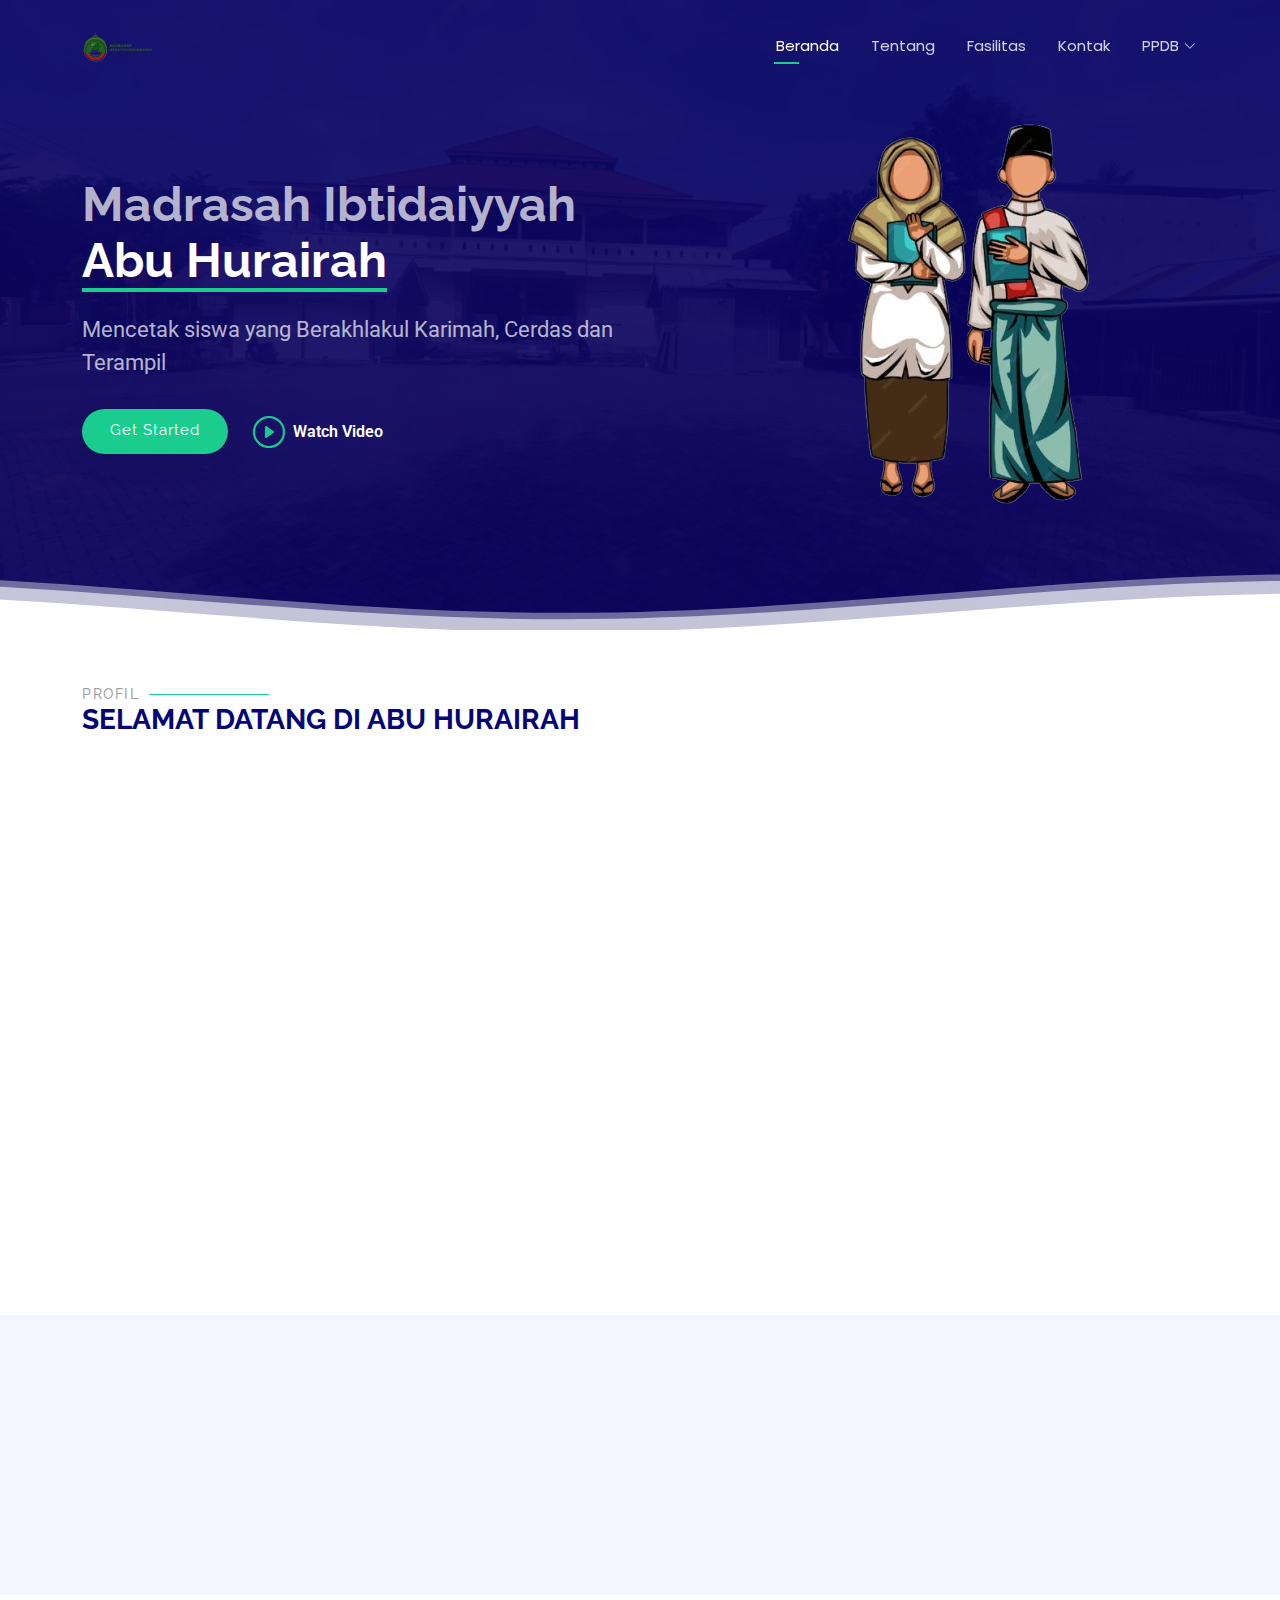
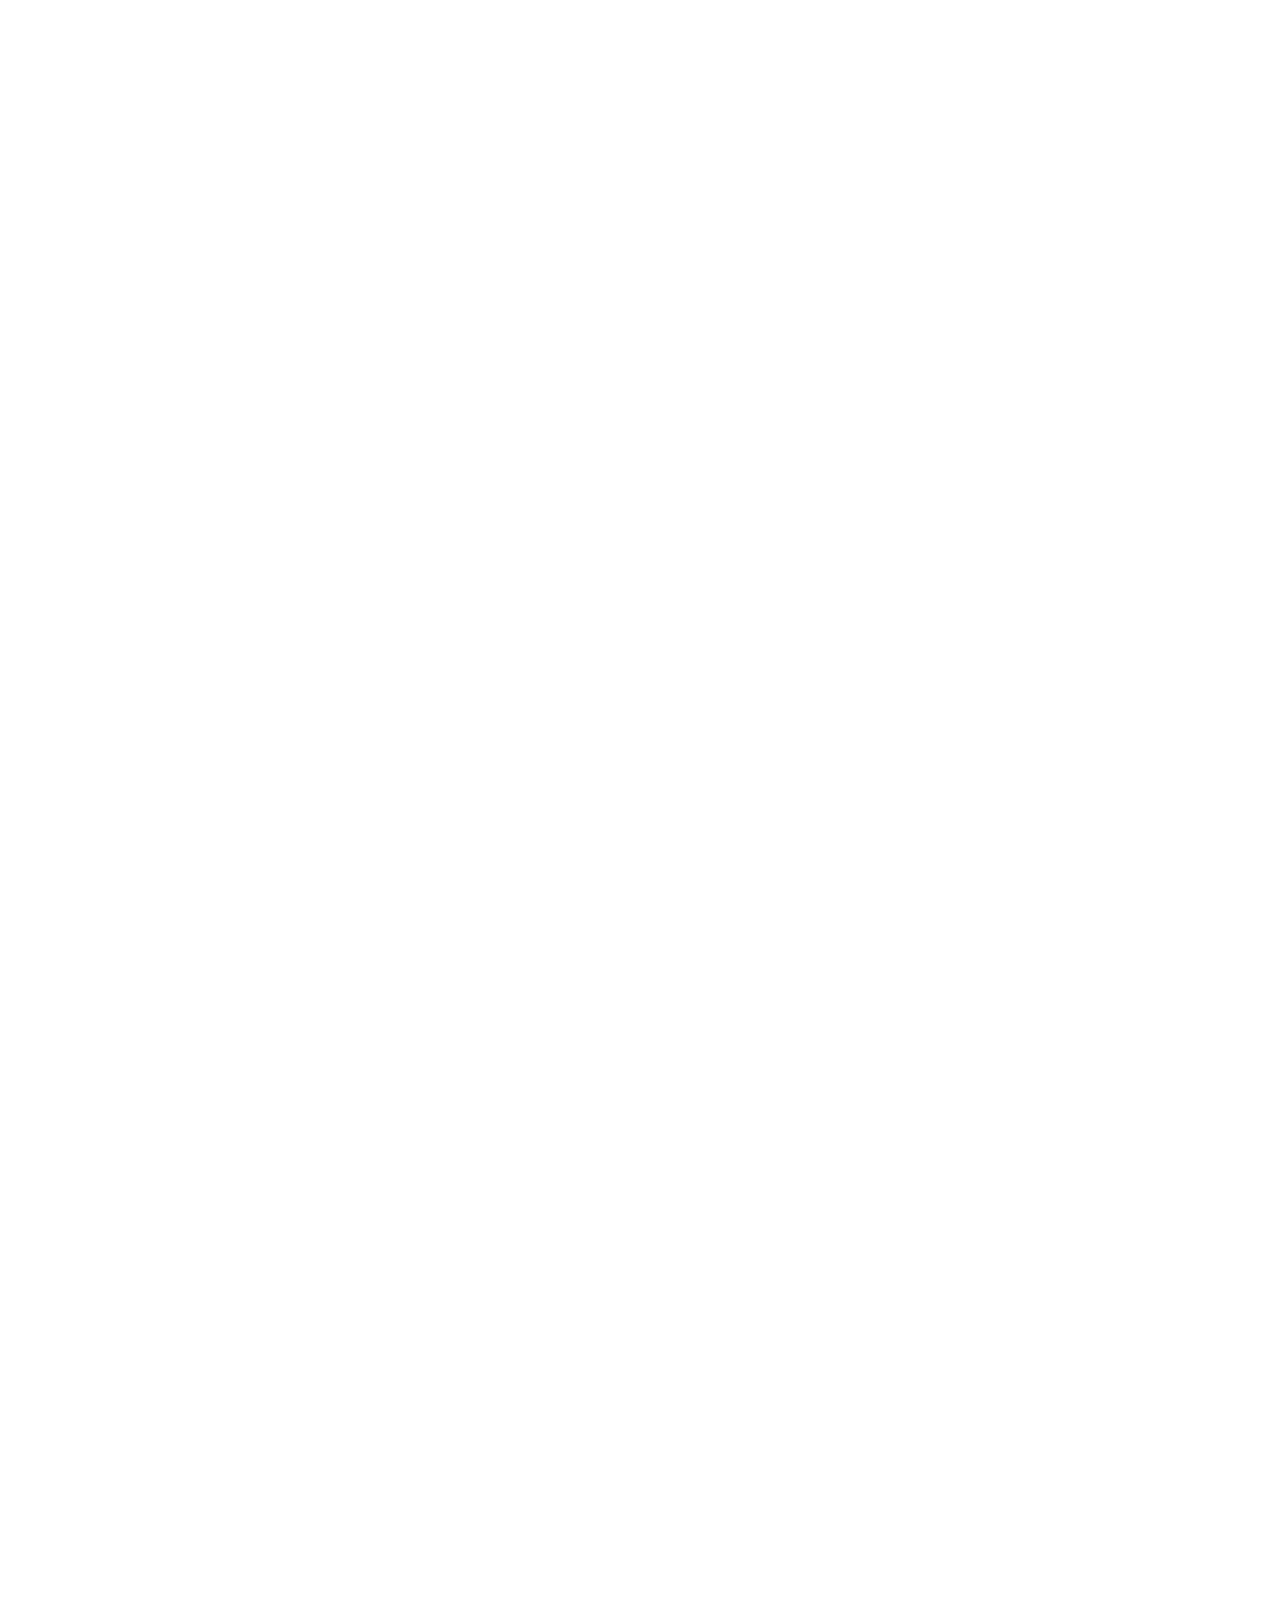
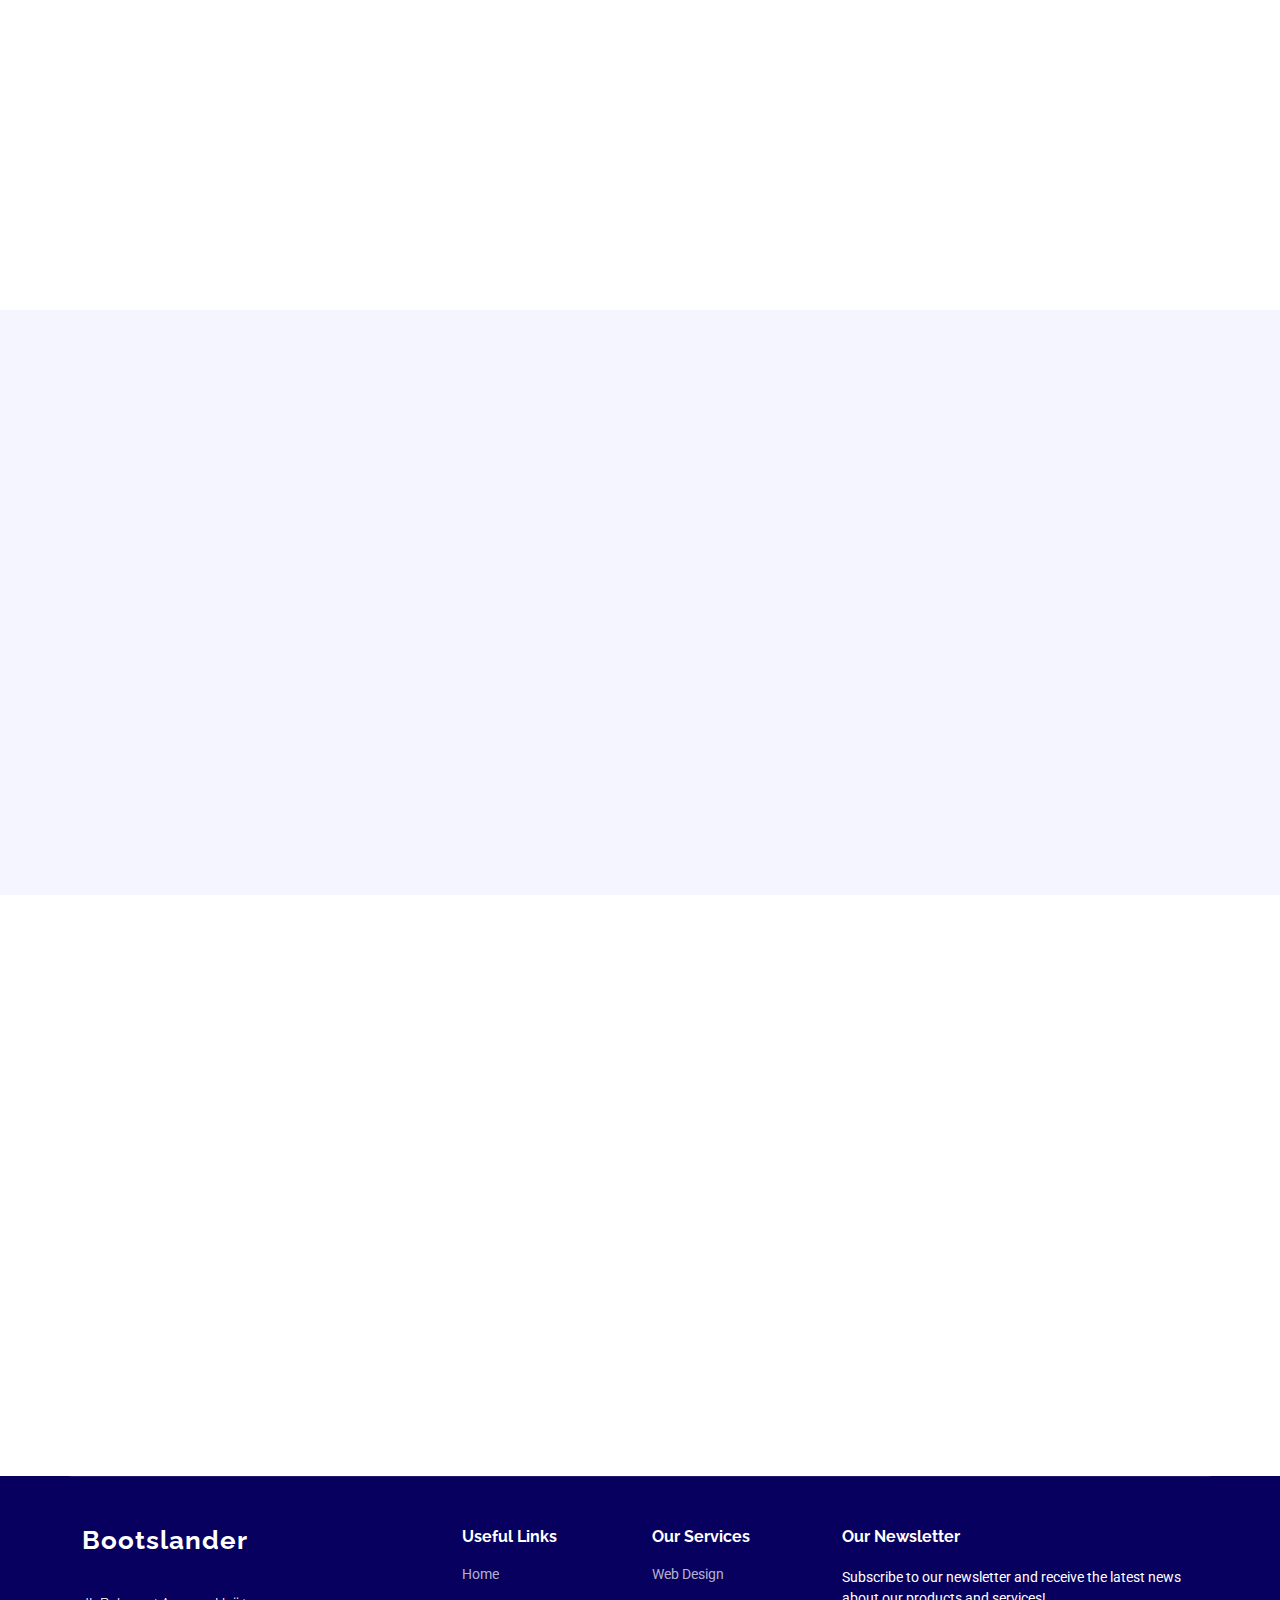
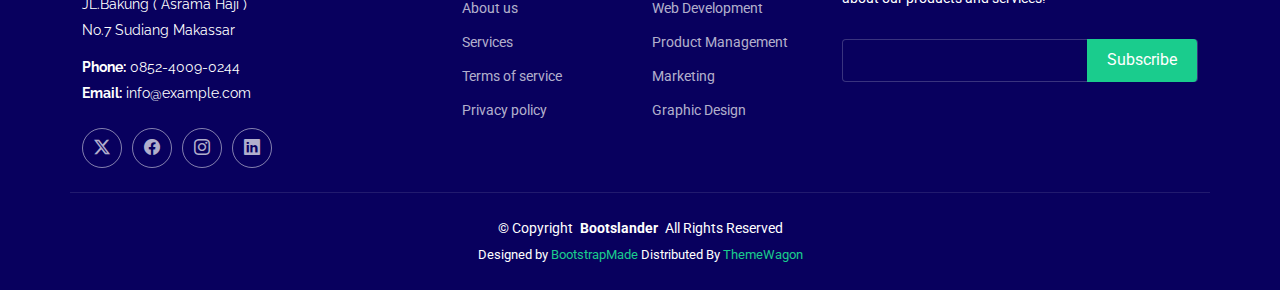
==== index.html @ a2d087e7 "push" ====
<!DOCTYPE html>
<html lang="en">

<head>
  <meta charset="utf-8">
  <meta content="width=device-width, initial-scale=1.0" name="viewport">
  <title>MIAH</title>
  <meta name="description" content="">
  <meta name="keywords" content="">

  <!-- Favicons -->
  <link href="assets/img/logo bulat1.png" rel="icon">
  <link href="assets/img/logo bulat1.png" rel="apple-touch-icon">

  <!-- Fonts -->
  <link href="https://fonts.googleapis.com" rel="preconnect">
  <link href="https://fonts.gstatic.com" rel="preconnect" crossorigin>
  <link
    href="https://fonts.googleapis.com/css2?family=Roboto:ital,wght@0,100;0,300;0,400;0,500;0,700;0,900;1,100;1,300;1,400;1,500;1,700;1,900&family=Poppins:ital,wght@0,100;0,200;0,300;0,400;0,500;0,600;0,700;0,800;0,900;1,100;1,200;1,300;1,400;1,500;1,600;1,700;1,800;1,900&family=Raleway:ital,wght@0,100;0,200;0,300;0,400;0,500;0,600;0,700;0,800;0,900;1,100;1,200;1,300;1,400;1,500;1,600;1,700;1,800;1,900&display=swap"
    rel="stylesheet">

  <!-- Vendor CSS Files -->
  <link href="assets/vendor/bootstrap/css/bootstrap.min.css" rel="stylesheet">
  <link href="assets/vendor/bootstrap-icons/bootstrap-icons.css" rel="stylesheet">
  <link href="assets/vendor/aos/aos.css" rel="stylesheet">
  <link href="assets/vendor/glightbox/css/glightbox.min.css" rel="stylesheet">
  <link href="assets/vendor/swiper/swiper-bundle.min.css" rel="stylesheet">

  <!-- Main CSS File -->
  <link href="assets/css/main.css" rel="stylesheet">

</head>

<body class="index-page">

  <header id="header" class="header d-flex align-items-center fixed-top">
    <div class="container-fluid container-xl position-relative d-flex align-items-center justify-content-between">

      <a href="index.html" class="logo d-flex align-items-center">
        <img src="assets/img/logo panjang1.png" alt="">
      </a>

      <nav id="navmenu" class="navmenu">
        <ul>
          <li><a href="#hero">Beranda</a></li>
          <li><a href="#tentang">Tentang</a></li>
          <li><a href="#fasilitas">Fasilitas</a></li>
          <li><a href="#kontak">Kontak</a></li>
          <li class="dropdown"><a href="#"><span>PPDB</span> <i class="bi bi-chevron-down toggle-dropdown"></i></a>
            <ul>
              <li><a href="ppdb-ra.html" target="_blank">PPDB
                  TK</a></li>
              <li><a href="https://sim.iqis.sch.id/sdit/ppdb" target="_blank">PPDB SD</a></li>
              <li><a href="https://sim.iqis.sch.id/smpit/ppdb" target="_blank">PPDB SMP</a></li>
              <li><a href="https://sim.iqis.sch.id/smkit/ppdb" target="_blank">PPDB SMK</a></li>
            </ul>
          </li>
        </ul>
        <i class="mobile-nav-toggle d-xl-none bi bi-list"></i>
      </nav>

    </div>
  </header>

  <main class="main">

    <!-- Hero Section -->
    <section id="hero" class="hero section dark-background">
      <img src="assets/img/bg.jpg" alt="" class="hero-bg">

      <div class="container">
        <div class="row gy-4 justify-content-between">
          <div class="col-lg-4 order-lg-last hero-img" data-aos="zoom-out" data-aos-delay="100">
            <img src="assets/img/hero.png" class="img-fluid animated" alt="">
          </div>

          <div class="col-lg-6  d-flex flex-column justify-content-center" data-aos="fade-in">
            <h1>Madrasah Ibtidaiyyah <span> <br>Abu Hurairah</span></h1>
            <p>Mencetak siswa yang Berakhlakul Karimah, Cerdas dan Terampil</p>
            <div class="d-flex">
              <a href="#about" class="btn-get-started">Get Started</a>
              <a href="https://www.youtube.com/watch?v=Y7f98aduVJ8"
                class="glightbox btn-watch-video d-flex align-items-center"><i class="bi bi-play-circle"></i><span>Watch
                  Video</span></a>
            </div>
          </div>

        </div>
      </div>

      <svg class="hero-waves" xmlns="http://www.w3.org/2000/svg" xmlns:xlink="http://www.w3.org/1999/xlink"
        viewBox="0 24 150 28 " preserveAspectRatio="none">
        <defs>
          <path id="wave-path" d="M-160 44c30 0 58-18 88-18s 58 18 88 18 58-18 88-18 58 18 88 18 v44h-352z"></path>
        </defs>
        <g class="wave1">
          <use xlink:href="#wave-path" x="50" y="3"></use>
        </g>
        <g class="wave2">
          <use xlink:href="#wave-path" x="50" y="0"></use>
        </g>
        <g class="wave3">
          <use xlink:href="#wave-path" x="50" y="9"></use>
        </g>
      </svg>

    </section><!-- /Hero Section -->



    <!-- tentang Section -->
    <section id="tentang" class="details section">

      <!-- Section Title -->
      <div class="container section-title" data-aos="fade-up">
        <h2>Profil</h2>
        <div><span>Selamat</span> <span class="description-title">Datang di Abu Hurairah</span></div>
      </div><!-- End Section Title -->

      <div class="container">
        <div class="row gy-4 align-items-center features-item">
          <div class="col-md-5 d-flex align-items-center" data-aos="zoom-out" data-aos-delay="100">
            <img src="assets/img/logo bulat2.jpg" class="img-fluid" alt="">
          </div>
          <div class="col-md-7" data-aos="fade-up" data-aos-delay="100">
            <h3>VISI DAN MISI LEMBAGA</h3>
            <p class="fst-italic">
              Terwujudnya pusat dakwah yang berkualitas global, kekuatan finansial yang mapan, dan unggul dalam
              pendidikan serta sosial keagamaan menuju masyarakat madani
              Misi
            </p>
            <ul>
              <li>1. Mewujudkan citra yayasan yang mencerdaskan kehidupan bangsa<i class="bi bi-check"></i>
              </li>
              <li>2. Menerapkan sistem manajemen berstandar nasional.<i class="bi bi-check"></i>
              </li>
              <li>3. Membangun sistem pendidikan dan pengajaran yang unggul,
                komprehensif, dan kompetitif.<i class="bi bi-check"></i></li>
              <li>4. Membumikan pusat dakwah dan pemberdayaan masyarakat yang
                berbasis masjid.<i class="bi bi-check"></i></li>
              <li>5. Menghimpun, mendistribusikan, dan mendayagunakan potensi ekonomi
                umat dalam mengatasi permasalahan sosial keumatan.<i class="bi bi-check"></i></li>
              </li>
            </ul>
          </div>
        </div><!-- Features Item -->
      </div>

    </section><!-- /tentang Section -->


    <!-- Stats Section -->
    <section id="stats" class="stats section light-background">

      <div class="container" data-aos="fade-up" data-aos-delay="100">

        <div class="row gy-4">

          <div class="col-lg-3 col-md-6 d-flex flex-column align-items-center">
            <i class="bi-people"></i>
            <div class="stats-item">
              <span data-purecounter-start="0" data-purecounter-end="29" data-purecounter-duration="1"
                class="purecounter"></span>
              <p>RA</p>
            </div>
          </div><!-- End Stats Item -->
          <div class="col-lg-3 col-md-6 d-flex flex-column align-items-center">
            <i class="bi bi-people"></i>
            <div class="stats-item">
              <span data-purecounter-start="0" data-purecounter-end="319" data-purecounter-duration="1"
                class="purecounter"></span>
              <p>MI</p>
            </div>
          </div><!-- End Stats Item -->
          <div class="col-lg-3 col-md-6 d-flex flex-column align-items-center">
            <i class="bi bi-people"></i>
            <div class="stats-item">
              <span data-purecounter-start="0" data-purecounter-end="83" data-purecounter-duration="1"
                class="purecounter"></span>
              <p>MTS</p>
            </div>
          </div><!-- End Stats Item -->
          <div class="col-lg-3 col-md-6 d-flex flex-column align-items-center">
            <i class="bi bi-people"></i>
            <div class="stats-item">
              <span data-purecounter-start="0" data-purecounter-end="15" data-purecounter-duration="1"
                class="purecounter"></span>
              <p>GURU</p>
            </div>
          </div><!-- End Stats Item -->

        </div>

      </div>

    </section><!-- /Stats Section -->

    <!-- About Section -->
    <section id="fasilitas" class="about section">

      <!-- Section Title -->
      <div class="container section-title" data-aos="fade-up">
        <h2>Fasilitas</h2>
        <div><span>Periksa</span> <span class="description-title">Fasilitas Kami</span></div>
      </div><!-- End Section Title -->


      <div class="container">
        <div class="row gy-4">


          <div class="col-lg-4 col-md-6" data-aos="fade-up" data-aos-delay="100">
            <div class="service-item  position-relative">
              <div class="icon-box">
                <i class="bi bi-buildings"></i>
                <h3>Gedung Belajar</h3>
                <p>Ruang edukasi untuk meningkatkan ilmu dan mencetak generasi hebat</p>
              </div>
            </div>
          </div> <!-- End Icon Box -->

          <div class="col-lg-4 col-md-6" data-aos="fade-up" data-aos-delay="100">
            <div class="service-item  position-relative">
              <div class="icon-box">
                <i class="bi bi-shop-window"></i>
                <h3>Kantin</h3>
                <p>Tempat makan nyaman untuk siswa dan guru dengan menu yang sehat</p>
              </div>
            </div>
          </div> <!-- End Icon Box -->

          <div class="col-lg-4 col-md-6" data-aos="fade-up" data-aos-delay="100">
            <div class="service-item  position-relative">
              <div class="icon-box">
                <i class="bi bi-building"></i>
                <h3>Perpustakaan dan UKS</h3>
                <p>Perpustakaan dan UKS kami siap mendukung kebutuhan siswa.</p>
              </div>
            </div>
          </div> <!-- End Icon Box -->

          <div class="col-lg-4 col-md-6" data-aos="fade-up" data-aos-delay="100">
            <div class="service-item  position-relative">
              <div class="icon-box">
                <i class="bi bi-thermometer-snow"></i>
                <h3>Laboratorium</h3>
                <p>Tempat eksperimen untuk pengembangan ilmu pengetahuan dan teknologi</p>
              </div>
            </div>
          </div> <!-- End Icon Box -->

          <div class="col-lg-4 col-md-6" data-aos="fade-up" data-aos-delay="100">
            <div class="service-item  position-relative">
              <div class="icon-box">
                <i class="bi bi-mortarboard-fill"></i>
                <h3>Kurikulum Lengkap Berbasis Agama</h3>
                <p>Menanamkan nilai agama yang kuat</p>

              </div>
            </div>
          </div> <!-- End Icon Box -->

          <div class="col-lg-4 col-md-6" data-aos="fade-up" data-aos-delay="100">
            <div class="service-item  position-relative">
              <div class="icon-box">
                <i class="bi bi-shield-check"></i>
                <h3>Keamanan</h3>
                <p>Sekolah kami dilengkapi dengan Satpam untuk menjaga keamanan</p>
              </div>
            </div> <!-- End Icon Box -->

          </div>

        </div>
      </div>

    </section><!-- /About Section -->

    <!-- Features Section -->
    <section id="features" class="features section">

      <div class="container">

        <div class="row gy-4">
          <div class="container section-title" data-aos="fade-up">
            <h2>EKSTRAKULIKULER</h2>
          </div><!-- End Section Title -->


          <div class="col-lg-3 col-md-4" data-aos="fade-up" data-aos-delay="200">
            <div class="features-item">
              <img src="assets/img/icons/tahfizd.png" style="width: 60px; height: auto;"></img>
              <h3><a href="" class="stretched-link">Tahfizd</a></h3>
            </div>
          </div><!-- End Feature Item -->

          <div class="col-lg-3 col-md-4" data-aos="fade-up" data-aos-delay="300">
            <div class="features-item">
              <i class="bi bi-mortarboard" style="color:#000;"></i>
              <h3><a href="" class="stretched-link">B.Arab</a></h3>
            </div>
          </div><!-- End Feature Item -->

          <div class="col-lg-3 col-md-4" data-aos="fade-up" data-aos-delay="300">
            <div class="features-item">
              <i class="bi bi-mortarboard" style="color: #000;"></i>
              <h3><a href="" class="stretched-link">B.Inggris</a></h3>
            </div>
          </div><!-- End Feature Item -->

          <div class="col-lg-3 col-md-4" data-aos="fade-up" data-aos-delay="800">
            <div class="features-item">
              <img src="assets/img/icons/karate.png" style="width: 60px; height: auto;"></img>
              <h3><a href="" class="stretched-link">karate</a></h3>
            </div>
          </div><!-- End Feature Item -->


          <div class="col-lg-3 col-md-4" data-aos="fade-up" data-aos-delay="1000">
            <div class="features-item">
              <i class="bi bi-dribbble" style="color: #000;"></i>
              <h3><a href="" class="stretched-link">Futsal</a></h3>
            </div>
          </div><!-- End Feature Item -->

          <div class="col-lg-3 col-md-4" data-aos="fade-up" data-aos-delay="1100">
            <div class="features-item">
              <i class="bi bi-activity" style="color: #000;"></i>
              <h3><a href="" class="stretched-link">Pramuka</a></h3>
            </div>
          </div><!-- End Feature Item -->

        </div>

      </div>

    </section><!-- /Features Section -->


    <!-- Gallery Section -->
    <section id="gallery" class="gallery section">

      <!-- Section Title -->
      <div class="container section-title" data-aos="fade-up">
        <h2>Gallery</h2>
        <div><span>Check Our</span> <span class="description-title">Gallery</span></div>
      </div><!-- End Section Title -->

      <div class="container" data-aos="fade-up" data-aos-delay="100">

        <div class="row g-0">

          <div class="col-lg-3 col-md-4">
            <div class="gallery-item">
              <a href="assets/img/gallery/gallery-1.jpg" class="glightbox" data-gallery="images-gallery">
                <img src="assets/img/gallery/gallery-1.jpg" alt="" class="img-fluid">
              </a>
            </div>
          </div><!-- End Gallery Item -->

          <div class="col-lg-3 col-md-4">
            <div class="gallery-item">
              <a href="assets/img/gallery/gallery-2.jpg" class="glightbox" data-gallery="images-gallery">
                <img src="assets/img/gallery/gallery-2.jpg" alt="" class="img-fluid">
              </a>
            </div>
          </div><!-- End Gallery Item -->

          <div class="col-lg-3 col-md-4">
            <div class="gallery-item">
              <a href="assets/img/gallery/gallery-3.jpg" class="glightbox" data-gallery="images-gallery">
                <img src="assets/img/gallery/gallery-3.jpg" alt="" class="img-fluid">
              </a>
            </div>
          </div><!-- End Gallery Item -->

          <div class="col-lg-3 col-md-4">
            <div class="gallery-item">
              <a href="assets/img/gallery/gallery-4.jpg" class="glightbox" data-gallery="images-gallery">
                <img src="assets/img/gallery/gallery-4.jpg" alt="" class="img-fluid">
              </a>
            </div>
          </div><!-- End Gallery Item -->

          <div class="col-lg-3 col-md-4">
            <div class="gallery-item">
              <a href="assets/img/gallery/gallery-5.jpg" class="glightbox" data-gallery="images-gallery">
                <img src="assets/img/gallery/gallery-5.jpg" alt="" class="img-fluid">
              </a>
            </div>
          </div><!-- End Gallery Item -->

          <div class="col-lg-3 col-md-4">
            <div class="gallery-item">
              <a href="assets/img/gallery/gallery-6.jpg" class="glightbox" data-gallery="images-gallery">
                <img src="assets/img/gallery/gallery-6.jpg" alt="" class="img-fluid">
              </a>
            </div>
          </div><!-- End Gallery Item -->

          <div class="col-lg-3 col-md-4">
            <div class="gallery-item">
              <a href="assets/img/gallery/gallery-7.jpg" class="glightbox" data-gallery="images-gallery">
                <img src="assets/img/gallery/gallery-7.jpg" alt="" class="img-fluid">
              </a>
            </div>
          </div><!-- End Gallery Item -->

          <div class="col-lg-3 col-md-4">
            <div class="gallery-item">
              <a href="assets/img/gallery/gallery-8.jpg" class="glightbox" data-gallery="images-gallery">
                <img src="assets/img/gallery/gallery-8.jpg" alt="" class="img-fluid">
              </a>
            </div>
          </div><!-- End Gallery Item -->

        </div>

      </div>

    </section><!-- /Gallery Section -->


    <!-- Faq Section -->
    <section id="faq" class="faq section light-background">

      <div class="container-fluid">

        <div class="row gy-4">

          <div class="col-lg-7 d-flex flex-column justify-content-center order-2 order-lg-1">

            <div class="content px-xl-5" data-aos="fade-up" data-aos-delay="100">
              <h3><span>Frequently Asked </span><strong>Questions</strong></h3>
              <p>
                Lorem ipsum dolor sit amet, consectetur adipiscing elit, sed do eiusmod tempor incididunt ut labore et
                dolore magna aliqua. Duis aute irure dolor in reprehenderit
              </p>
            </div>

            <div class="faq-container px-xl-5" data-aos="fade-up" data-aos-delay="200">

              <div class="faq-item faq-active">
                <i class="faq-icon bi bi-question-circle"></i>
                <h3>Non consectetur a erat nam at lectus urna duis?</h3>
                <div class="faq-content">
                  <p>Feugiat pretium nibh ipsum consequat. Tempus iaculis urna id volutpat lacus laoreet non curabitur
                    gravida. Venenatis lectus magna fringilla urna porttitor rhoncus dolor purus non.</p>
                </div>
                <i class="faq-toggle bi bi-chevron-right"></i>
              </div><!-- End Faq item-->

              <div class="faq-item">
                <i class="faq-icon bi bi-question-circle"></i>
                <h3>Feugiat scelerisque varius morbi enim nunc faucibus a pellentesque?</h3>
                <div class="faq-content">
                  <p>Dolor sit amet consectetur adipiscing elit pellentesque habitant morbi. Id interdum velit laoreet
                    id donec ultrices. Fringilla phasellus faucibus scelerisque eleifend donec pretium. Est pellentesque
                    elit ullamcorper dignissim. Mauris ultrices eros in cursus turpis massa tincidunt dui.</p>
                </div>
                <i class="faq-toggle bi bi-chevron-right"></i>
              </div><!-- End Faq item-->

              <div class="faq-item">
                <i class="faq-icon bi bi-question-circle"></i>
                <h3>Dolor sit amet consectetur adipiscing elit pellentesque?</h3>
                <div class="faq-content">
                  <p>Eleifend mi in nulla posuere sollicitudin aliquam ultrices sagittis orci. Faucibus pulvinar
                    elementum integer enim. Sem nulla pharetra diam sit amet nisl suscipit. Rutrum tellus pellentesque
                    eu tincidunt. Lectus urna duis convallis convallis tellus. Urna molestie at elementum eu facilisis
                    sed odio morbi quis</p>
                </div>
                <i class="faq-toggle bi bi-chevron-right"></i>
              </div><!-- End Faq item-->

            </div>

          </div>

          <div class="col-lg-5 order-1 order-lg-2">
            <img src="assets/img/faq.jpg" class="img-fluid" alt="" data-aos="zoom-in" data-aos-delay="100">
          </div>
        </div>

      </div>

    </section><!-- /Faq Section -->

    <!-- Contact Section -->
    <section id="kontak" class="contact section">

      <!-- Section Title -->
      <div class="container section-title" data-aos="fade-up">
        <h2>Contact</h2>
        <div><span>Check Our</span> <span class="description-title">Contact</span></div>
      </div><!-- End Section Title -->

      <div class="container" data-aos="fade" data-aos-delay="100">

        <div class="row gy-4">

          <div class="col-lg-4">
            <div class="info-item d-flex" data-aos="fade-up" data-aos-delay="200">
              <i class="bi bi-geo-alt flex-shrink-0"></i>
              <div>
                <h3>Alamat</h3>
                <p>JL.Bakung ( Asrama Haji ) No.7 Sudiang Makassar</p>
              </div>
            </div><!-- End Info Item -->

            <div class="info-item d-flex" data-aos="fade-up" data-aos-delay="300">
              <i class="bi bi-telephone flex-shrink-0"></i>
              <div>
                <h3>Hubungi Kami</h3>
                <p>0852-4009-0244</p>
              </div>
            </div><!-- End Info Item -->

            <div class="info-item d-flex" data-aos="fade-up" data-aos-delay="400">
              <i class="bi bi-envelope flex-shrink-0"></i>
              <div>
                <h3>Email Kami</h3>
                <p>info@example.com</p>
              </div>
            </div><!-- End Info Item -->

          </div>

          <div class="col-lg-8">
            <form action="forms/contact.php" method="post" class="php-email-form" data-aos="fade-up"
              data-aos-delay="200">
              <div class="row gy-4">

                <div class="col-md-6">
                  <input type="text" name="name" class="form-control" placeholder="Your Name" required="">
                </div>

                <div class="col-md-6 ">
                  <input type="email" class="form-control" name="email" placeholder="Your Email" required="">
                </div>

                <div class="col-md-12">
                  <input type="text" class="form-control" name="subject" placeholder="Subject" required="">
                </div>

                <div class="col-md-12">
                  <textarea class="form-control" name="message" rows="6" placeholder="Message" required=""></textarea>
                </div>

                <div class="col-md-12 text-center">
                  <div class="loading">Loading</div>
                  <div class="error-message"></div>
                  <div class="sent-message">Your message has been sent. Thank you!</div>

                  <button type="submit">Send Message</button>
                </div>

              </div>
            </form>
          </div><!-- End Contact Form -->

        </div>

      </div>

    </section><!-- /Contact Section -->

  </main>

  <footer id="footer" class="footer dark-background">

    <div class="container footer-top">
      <div class="row gy-4">
        <div class="col-lg-4 col-md-6 footer-about">
          <a href="index.html" class="logo d-flex align-items-center">
            <span class="sitename">Bootslander</span>
          </a>
          <div class="footer-contact pt-3">
            <p>JL.Bakung ( Asrama Haji )</p>
            <p> No.7 Sudiang Makassar</p>
            <p class="mt-3"><strong>Phone:</strong> <span>0852-4009-0244</span></p>
            <p><strong>Email:</strong> <span>info@example.com</span></p>
          </div>
          <div class="social-links d-flex mt-4">
            <a href=""><i class="bi bi-twitter-x"></i></a>
            <a href=""><i class="bi bi-facebook"></i></a>
            <a href=""><i class="bi bi-instagram"></i></a>
            <a href=""><i class="bi bi-linkedin"></i></a>
          </div>
        </div>

        <div class="col-lg-2 col-md-3 footer-links">
          <h4>Useful Links</h4>
          <ul>
            <li><a href="#">Home</a></li>
            <li><a href="#">About us</a></li>
            <li><a href="#">Services</a></li>
            <li><a href="#">Terms of service</a></li>
            <li><a href="#">Privacy policy</a></li>
          </ul>
        </div>

        <div class="col-lg-2 col-md-3 footer-links">
          <h4>Our Services</h4>
          <ul>
            <li><a href="#">Web Design</a></li>
            <li><a href="#">Web Development</a></li>
            <li><a href="#">Product Management</a></li>
            <li><a href="#">Marketing</a></li>
            <li><a href="#">Graphic Design</a></li>
          </ul>
        </div>

        <div class="col-lg-4 col-md-12 footer-newsletter">
          <h4>Our Newsletter</h4>
          <p>Subscribe to our newsletter and receive the latest news about our products and services!</p>
          <form action="forms/newsletter.php" method="post" class="php-email-form">
            <div class="newsletter-form"><input type="email" name="email"><input type="submit" value="Subscribe"></div>
            <div class="loading">Loading</div>
            <div class="error-message"></div>
            <div class="sent-message">Your subscription request has been sent. Thank you!</div>
          </form>
        </div>

      </div>
    </div>

    <div class="container copyright text-center mt-4">
      <p>© <span>Copyright</span> <strong class="px-1 sitename">Bootslander</strong> <span>All Rights Reserved</span>
      </p>
      <div class="credits">

        Designed by <a href="https://bootstrapmade.com/">BootstrapMade</a> Distributed By <a
          href="https://themewagon.com">ThemeWagon</a>
      </div>
    </div>

  </footer>

  <!-- Scroll Top -->
  <a href="#" id="scroll-top" class="scroll-top d-flex align-items-center justify-content-center"><i
      class="bi bi-arrow-up-short"></i></a>

  <!-- Preloader -->
  <div id="preloader"></div>

  <!-- Vendor JS Files -->
  <script src="assets/vendor/bootstrap/js/bootstrap.bundle.min.js"></script>
  <script src="assets/vendor/php-email-form/validate.js"></script>
  <script src="assets/vendor/aos/aos.js"></script>
  <script src="assets/vendor/glightbox/js/glightbox.min.js"></script>
  <script src="assets/vendor/purecounter/purecounter_vanilla.js"></script>
  <script src="assets/vendor/swiper/swiper-bundle.min.js"></script>

  <!-- Main JS File -->
  <script src="assets/js/main.js"></script>

</body>

</html>
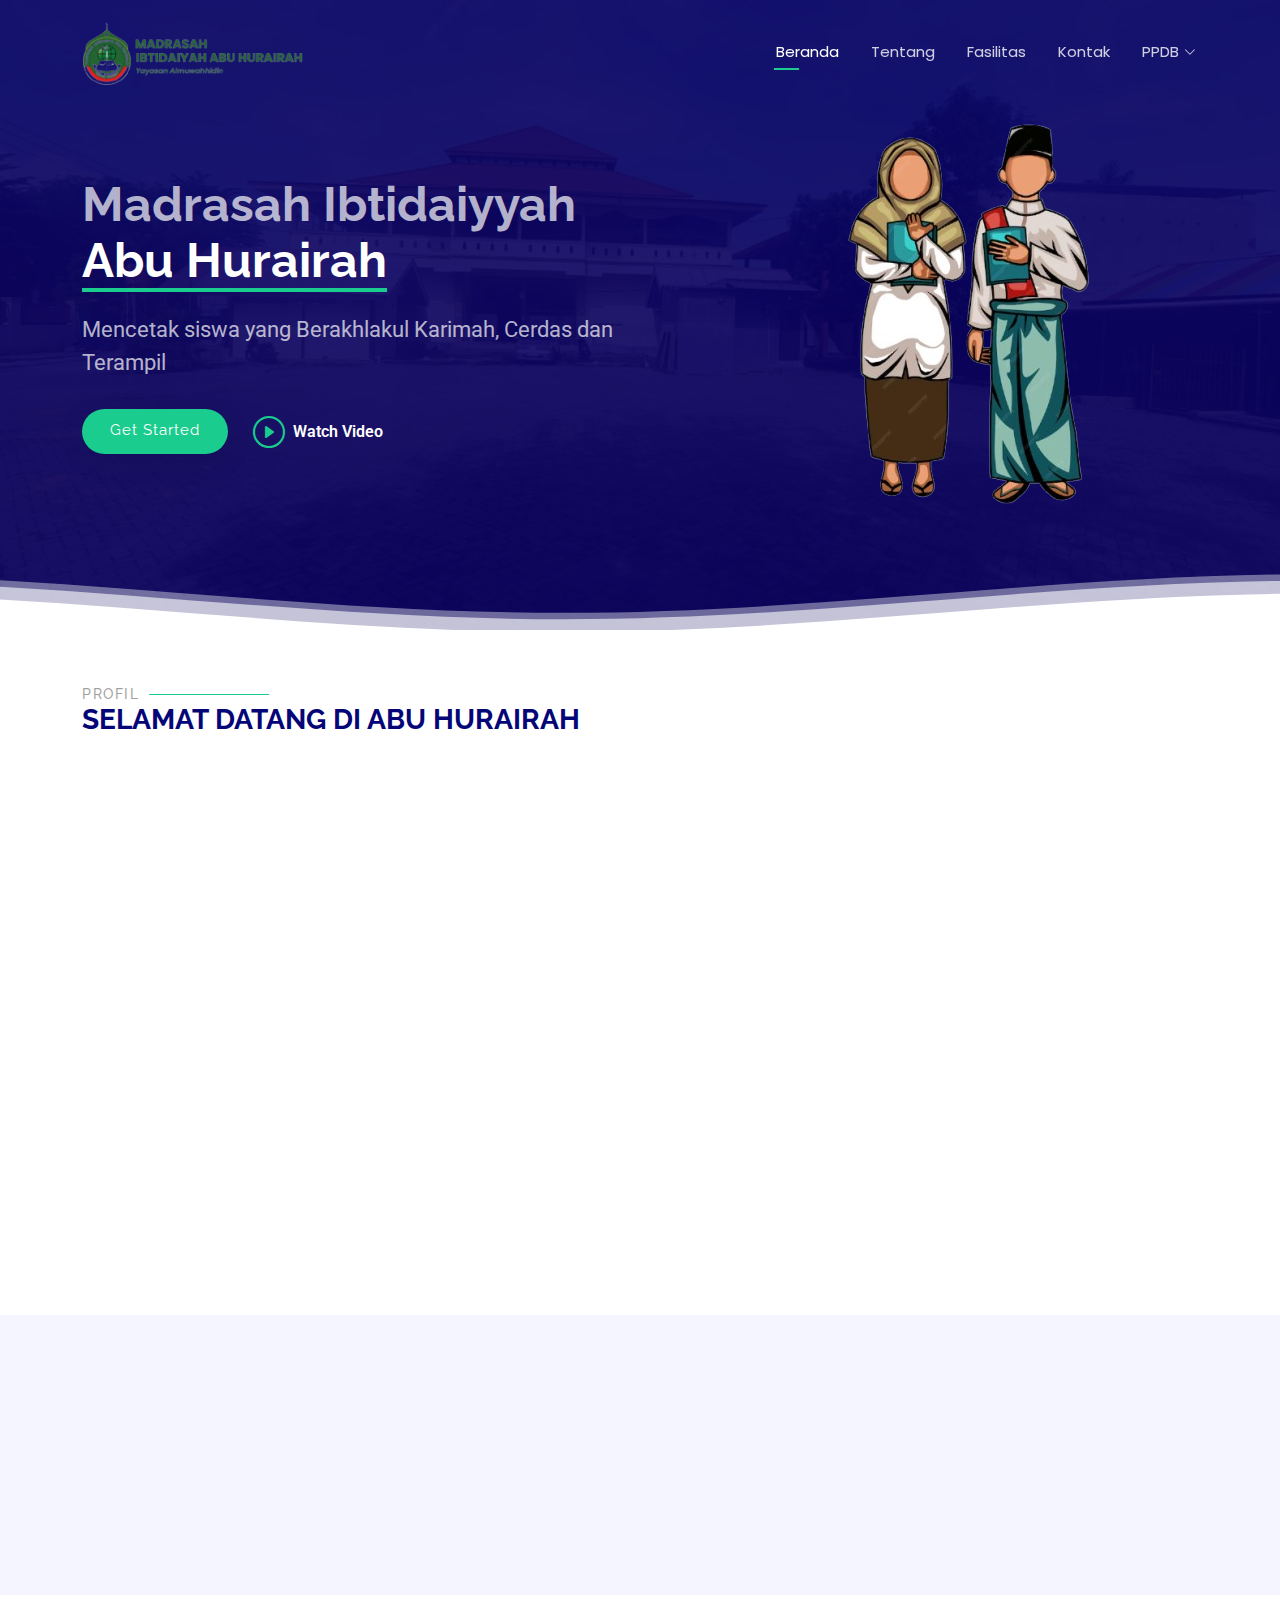
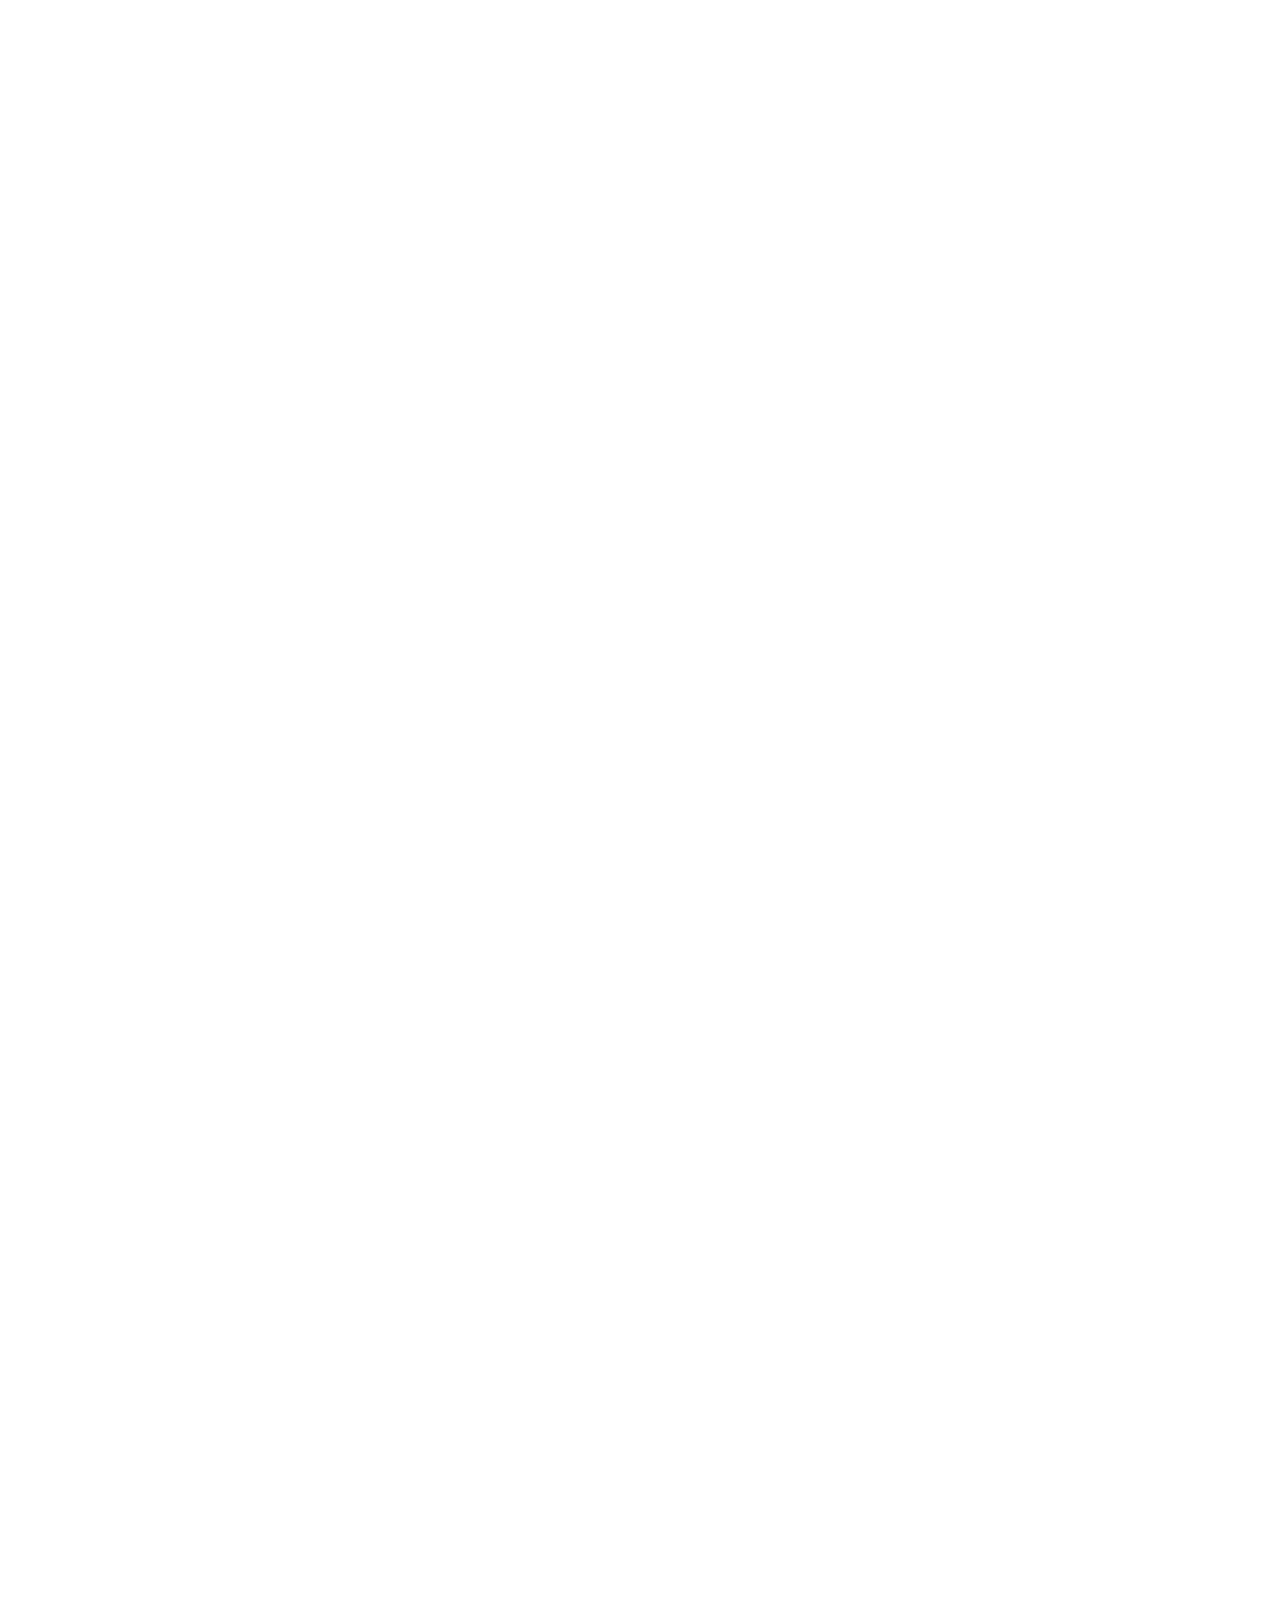
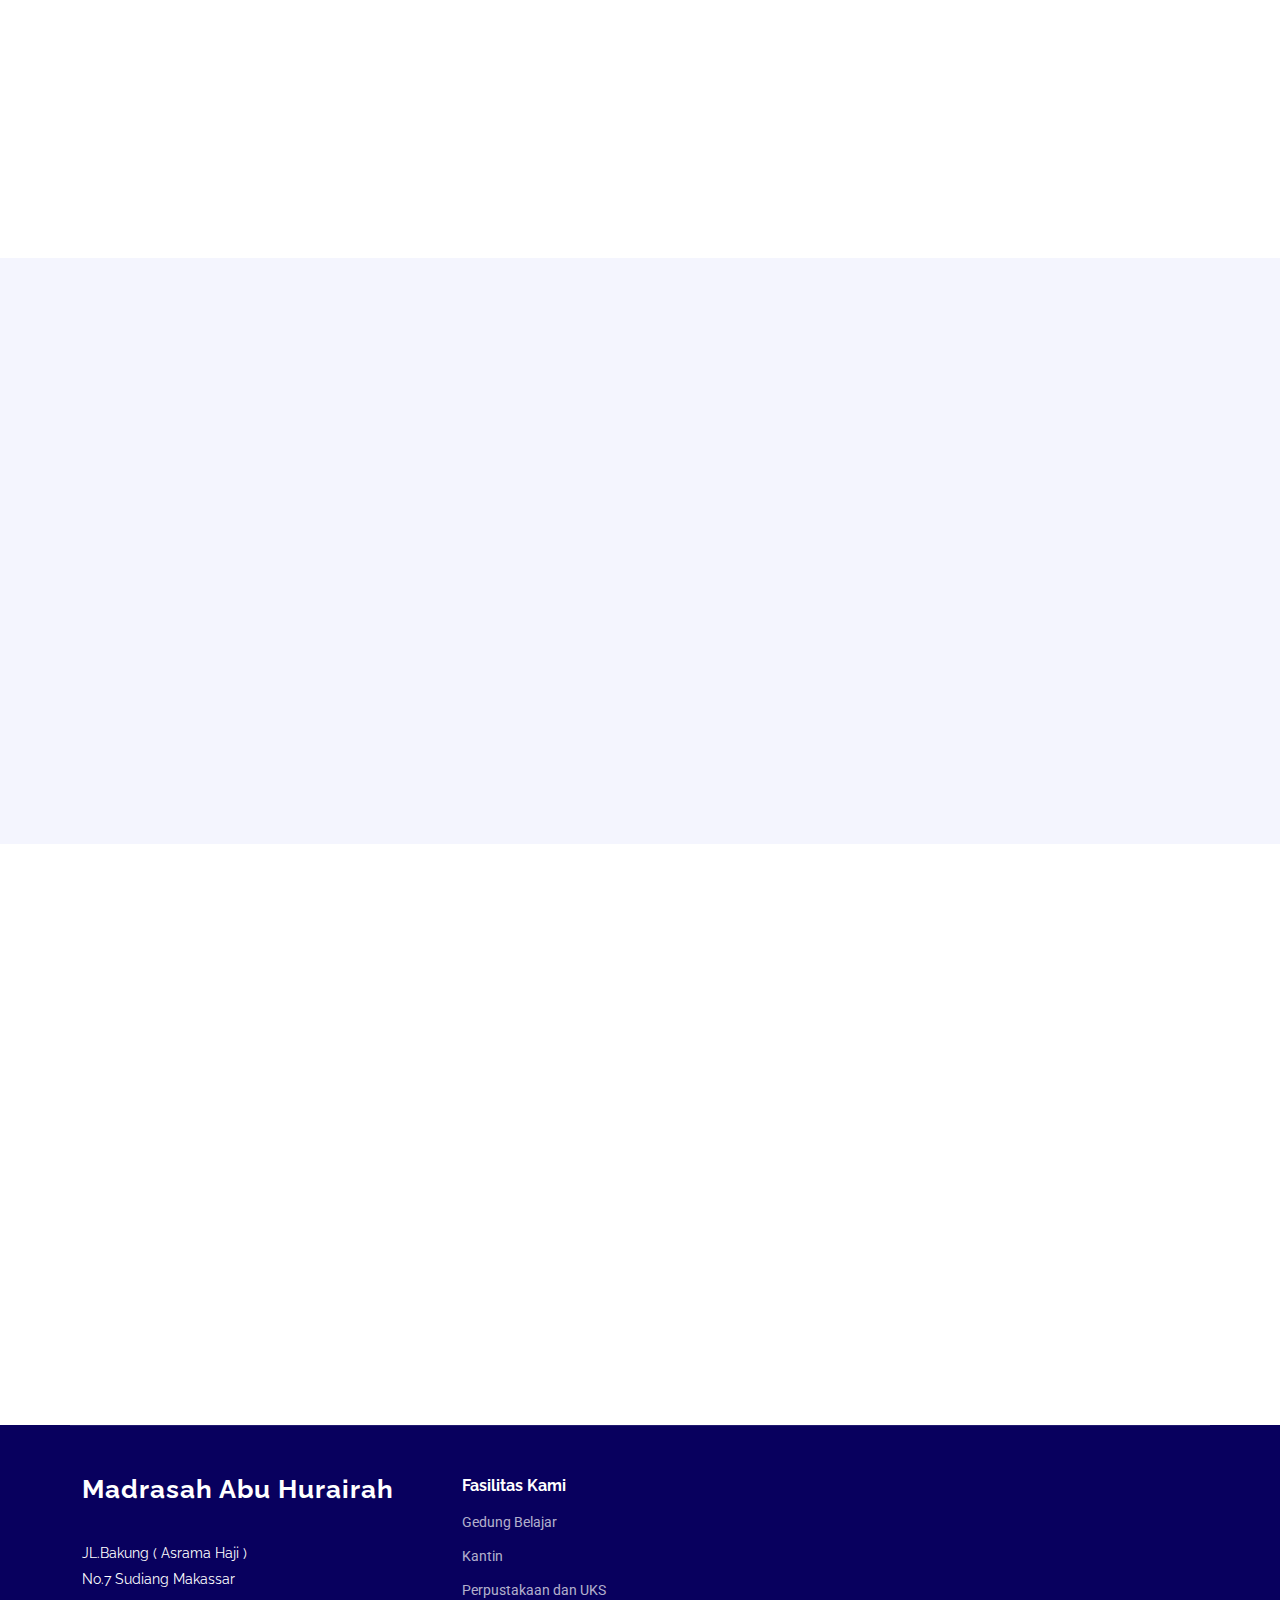
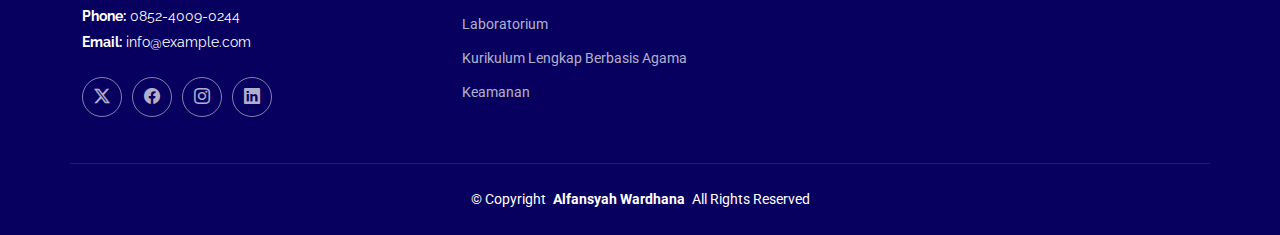
==== commit 50ec2c78: "update-lagi" ====
--- a/index.html
+++ b/index.html
@@ -37,7 +37,7 @@
     <div class="container-fluid container-xl position-relative d-flex align-items-center justify-content-between">
 
       <a href="index.html" class="logo d-flex align-items-center">
-        <img src="assets/img/logo panjang1.png" alt="">
+        <img src="assets/img/logo-panjang-removebg-preview.png" alt="">
       </a>
 
       <nav id="navmenu" class="navmenu">
@@ -79,7 +79,7 @@
             <p>Mencetak siswa yang Berakhlakul Karimah, Cerdas dan Terampil</p>
             <div class="d-flex">
               <a href="#about" class="btn-get-started">Get Started</a>
-              <a href="https://www.youtube.com/watch?v=Y7f98aduVJ8"
+              <a href="assets/img/gallery/VID-20241205-WA0001.mp4"
                 class="glightbox btn-watch-video d-flex align-items-center"><i class="bi bi-play-circle"></i><span>Watch
                   Video</span></a>
             </div>
@@ -329,9 +329,7 @@
               <h3><a href="" class="stretched-link">Pramuka</a></h3>
             </div>
           </div><!-- End Feature Item -->
-
-        </div>
-
+        </div>
       </div>
 
     </section><!-- /Features Section -->
@@ -352,64 +350,64 @@
 
           <div class="col-lg-3 col-md-4">
             <div class="gallery-item">
-              <a href="assets/img/gallery/gallery-1.jpg" class="glightbox" data-gallery="images-gallery">
-                <img src="assets/img/gallery/gallery-1.jpg" alt="" class="img-fluid">
-              </a>
-            </div>
-          </div><!-- End Gallery Item -->
-
-          <div class="col-lg-3 col-md-4">
-            <div class="gallery-item">
-              <a href="assets/img/gallery/gallery-2.jpg" class="glightbox" data-gallery="images-gallery">
-                <img src="assets/img/gallery/gallery-2.jpg" alt="" class="img-fluid">
-              </a>
-            </div>
-          </div><!-- End Gallery Item -->
-
-          <div class="col-lg-3 col-md-4">
-            <div class="gallery-item">
-              <a href="assets/img/gallery/gallery-3.jpg" class="glightbox" data-gallery="images-gallery">
-                <img src="assets/img/gallery/gallery-3.jpg" alt="" class="img-fluid">
-              </a>
-            </div>
-          </div><!-- End Gallery Item -->
-
-          <div class="col-lg-3 col-md-4">
-            <div class="gallery-item">
-              <a href="assets/img/gallery/gallery-4.jpg" class="glightbox" data-gallery="images-gallery">
-                <img src="assets/img/gallery/gallery-4.jpg" alt="" class="img-fluid">
-              </a>
-            </div>
-          </div><!-- End Gallery Item -->
-
-          <div class="col-lg-3 col-md-4">
-            <div class="gallery-item">
-              <a href="assets/img/gallery/gallery-5.jpg" class="glightbox" data-gallery="images-gallery">
-                <img src="assets/img/gallery/gallery-5.jpg" alt="" class="img-fluid">
-              </a>
-            </div>
-          </div><!-- End Gallery Item -->
-
-          <div class="col-lg-3 col-md-4">
-            <div class="gallery-item">
-              <a href="assets/img/gallery/gallery-6.jpg" class="glightbox" data-gallery="images-gallery">
-                <img src="assets/img/gallery/gallery-6.jpg" alt="" class="img-fluid">
-              </a>
-            </div>
-          </div><!-- End Gallery Item -->
-
-          <div class="col-lg-3 col-md-4">
-            <div class="gallery-item">
-              <a href="assets/img/gallery/gallery-7.jpg" class="glightbox" data-gallery="images-gallery">
-                <img src="assets/img/gallery/gallery-7.jpg" alt="" class="img-fluid">
-              </a>
-            </div>
-          </div><!-- End Gallery Item -->
-
-          <div class="col-lg-3 col-md-4">
-            <div class="gallery-item">
-              <a href="assets/img/gallery/gallery-8.jpg" class="glightbox" data-gallery="images-gallery">
-                <img src="assets/img/gallery/gallery-8.jpg" alt="" class="img-fluid">
+              <a href="assets/img/gallery/SD-1.jpg" class="glightbox" data-gallery="images-gallery">
+                <img src="assets/img/gallery/SD-1.jpg" alt="" class="img-fluid">
+              </a>
+            </div>
+          </div><!-- End Gallery Item -->
+
+          <div class="col-lg-3 col-md-4">
+            <div class="gallery-item">
+              <a href="assets/img/gallery/SD-2.jpg" class="glightbox" data-gallery="images-gallery">
+                <img src="assets/img/gallery/SD-2.jpg" alt="" class="img-fluid">
+              </a>
+            </div>
+          </div><!-- End Gallery Item -->
+
+          <div class="col-lg-3 col-md-4">
+            <div class="gallery-item">
+              <a href="assets/img/gallery/sekolah-3.jpg" class="glightbox" data-gallery="images-gallery">
+                <img src="assets/img/gallery/sekolah-3.jpg" alt="" class="img-fluid">
+              </a>
+            </div>
+          </div><!-- End Gallery Item -->
+
+          <div class="col-lg-3 col-md-4">
+            <div class="gallery-item">
+              <a href="assets/img/gallery/sekolah-4.jpg" class="glightbox" data-gallery="images-gallery">
+                <img src="assets/img/gallery/sekolah-4.jpg" alt="" class="img-fluid">
+              </a>
+            </div>
+          </div><!-- End Gallery Item -->
+
+          <div class="col-lg-3 col-md-4">
+            <div class="gallery-item">
+              <a href="assets/img/gallery/SD-6.jpg" class="glightbox" data-gallery="images-gallery">
+                <img src="assets/img/gallery/SD-6.jpg" alt="" class="img-fluid">
+              </a>
+            </div>
+          </div><!-- End Gallery Item -->
+
+          <div class="col-lg-3 col-md-4">
+            <div class="gallery-item">
+              <a href="assets/img/gallery/SD-7.jpg" class="glightbox" data-gallery="images-gallery">
+                <img src="assets/img/gallery/SD-7.jpg" alt="" class="img-fluid">
+              </a>
+            </div>
+          </div><!-- End Gallery Item -->
+
+          <div class="col-lg-3 col-md-4">
+            <div class="gallery-item">
+              <a href="assets/img/gallery/SD-5.jpg" class="glightbox" data-gallery="images-gallery">
+                <img src="assets/img/gallery/SD-5.jpg" alt="" class="img-fluid">
+              </a>
+            </div>
+          </div><!-- End Gallery Item -->
+
+          <div class="col-lg-3 col-md-4">
+            <div class="gallery-item">
+              <a href="assets/img/gallery/SD-3.jpg class=" glightbox" data-gallery="images-gallery">
+                <img src="assets/img/gallery/SD-3.jpg" alt="" class="img-fluid">
               </a>
             </div>
           </div><!-- End Gallery Item -->
@@ -566,14 +564,12 @@
     </section><!-- /Contact Section -->
 
   </main>
-
   <footer id="footer" class="footer dark-background">
-
     <div class="container footer-top">
       <div class="row gy-4">
         <div class="col-lg-4 col-md-6 footer-about">
           <a href="index.html" class="logo d-flex align-items-center">
-            <span class="sitename">Bootslander</span>
+            <span class="sitename">Madrasah Abu Hurairah</span>
           </a>
           <div class="footer-contact pt-3">
             <p>JL.Bakung ( Asrama Haji )</p>
@@ -589,53 +585,34 @@
           </div>
         </div>
 
-        <div class="col-lg-2 col-md-3 footer-links">
-          <h4>Useful Links</h4>
-          <ul>
-            <li><a href="#">Home</a></li>
-            <li><a href="#">About us</a></li>
-            <li><a href="#">Services</a></li>
-            <li><a href="#">Terms of service</a></li>
-            <li><a href="#">Privacy policy</a></li>
-          </ul>
-        </div>
-
-        <div class="col-lg-2 col-md-3 footer-links">
-          <h4>Our Services</h4>
-          <ul>
-            <li><a href="#">Web Design</a></li>
-            <li><a href="#">Web Development</a></li>
-            <li><a href="#">Product Management</a></li>
-            <li><a href="#">Marketing</a></li>
-            <li><a href="#">Graphic Design</a></li>
-          </ul>
-        </div>
-
-        <div class="col-lg-4 col-md-12 footer-newsletter">
-          <h4>Our Newsletter</h4>
-          <p>Subscribe to our newsletter and receive the latest news about our products and services!</p>
-          <form action="forms/newsletter.php" method="post" class="php-email-form">
-            <div class="newsletter-form"><input type="email" name="email"><input type="submit" value="Subscribe"></div>
-            <div class="loading">Loading</div>
-            <div class="error-message"></div>
-            <div class="sent-message">Your subscription request has been sent. Thank you!</div>
-          </form>
-        </div>
-
+        <div class="col-lg-8 d-lg-flex">
+          <div class="col-lg-4 col-md-6 footer-links">
+            <h4>Fasilitas Kami</h4>
+            <ul>
+              <li><a href="#">Gedung Belajar</a></li>
+              <li><a href="#">Kantin</a></li>
+              <li><a href="#">Perpustakaan dan UKS</a></li>
+              <li><a href="#">Laboratorium</a></li>
+              <li><a href="#">Kurikulum Lengkap Berbasis Agama</a></li>
+              <li><a href="#">Keamanan</a></li>
+            </ul>
+          </div>
+          <div class="ms-auto w-100">
+            <iframe
+              src="https://www.google.com/maps/embed?pb=!1m18!1m12!1m3!1d3974.1183349423654!2d119.52792537571946!3d-5.084558051575806!2m3!1f0!2f0!3f0!3m2!1i1024!2i768!4f13.1!3m3!1m2!1s0x2dbefb9450d56545%3A0xb5c515dd647a3d78!2sSekolah%20Islam%20Abu%20Hurairah!5e0!3m2!1sen!2sid!4v1733554134492!5m2!1sen!2sid"
+              class="w-100 h-100" style="border:0;" allowfullscreen="" loading="lazy"
+              referrerpolicy="no-referrer-when-downgrade"></iframe>
+          </div>
+        </div>
       </div>
     </div>
 
     <div class="container copyright text-center mt-4">
-      <p>© <span>Copyright</span> <strong class="px-1 sitename">Bootslander</strong> <span>All Rights Reserved</span>
-      </p>
-      <div class="credits">
-
-        Designed by <a href="https://bootstrapmade.com/">BootstrapMade</a> Distributed By <a
-          href="https://themewagon.com">ThemeWagon</a>
-      </div>
+      <p>© <span>Copyright</span> <strong class="px-1 sitename">Alfansyah Wardhana</strong> <span>All Rights
+          Reserved</span></p>
     </div>
-
   </footer>
+
 
   <!-- Scroll Top -->
   <a href="#" id="scroll-top" class="scroll-top d-flex align-items-center justify-content-center"><i
--- a/assets/css/main.css
+++ b/assets/css/main.css
@@ -158,8 +158,10 @@
 }
 
 .header .logo img {
-  max-height: 32px;
+  max-height: 65px;
   margin-right: 8px;
+  background: none;
+  
 }
 
 .header .logo h1 {
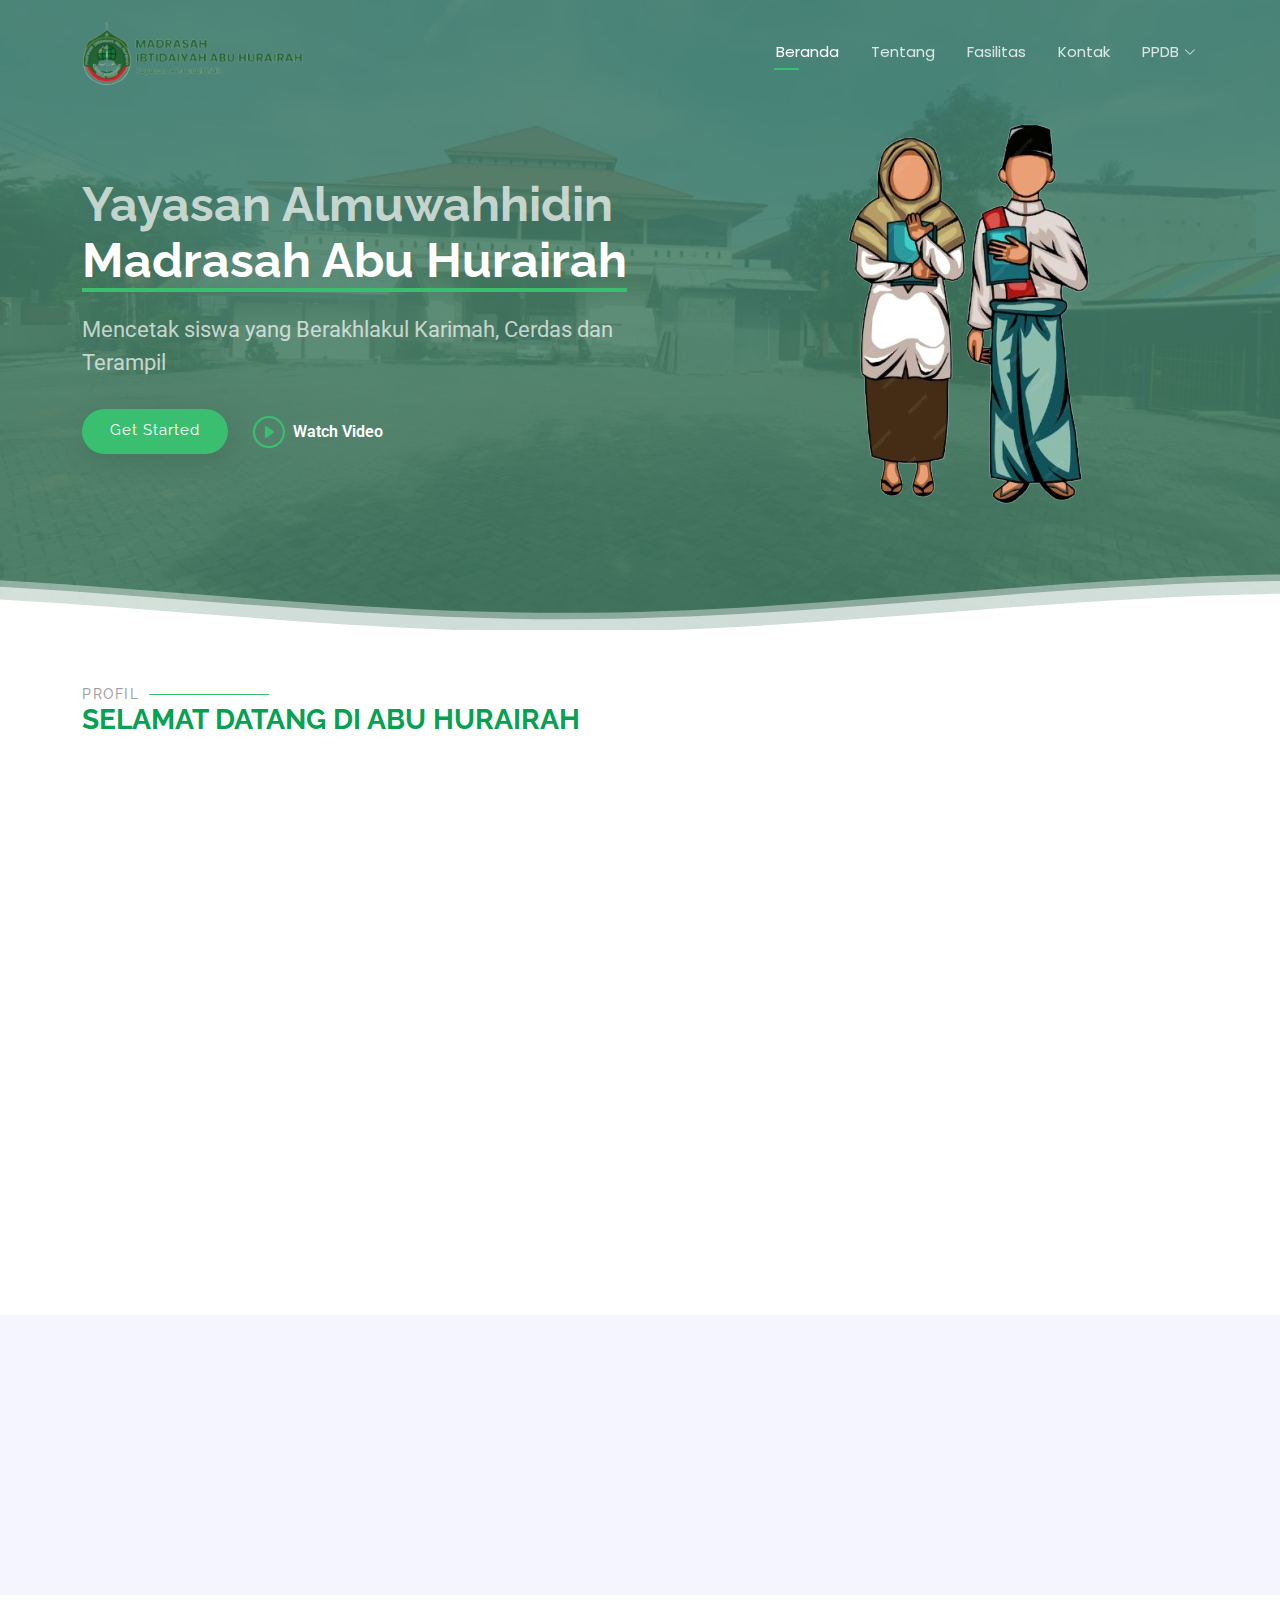
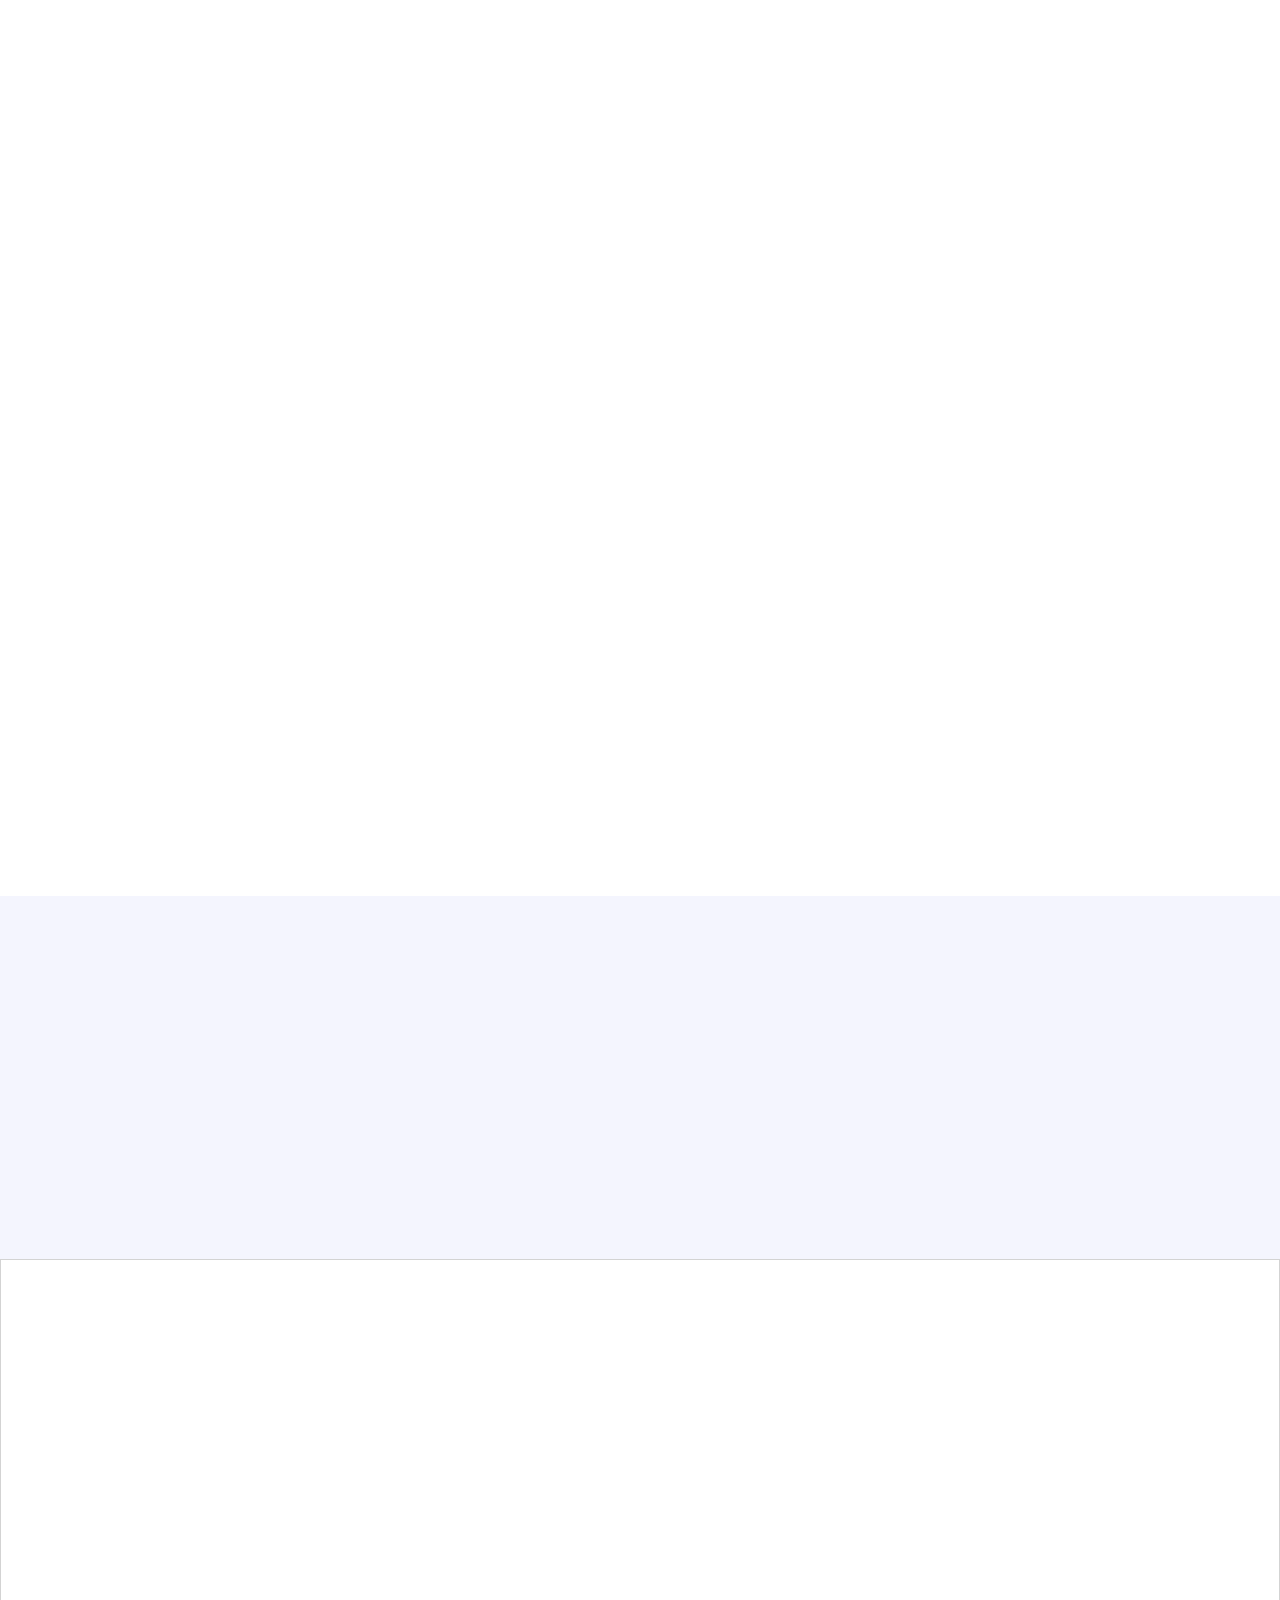
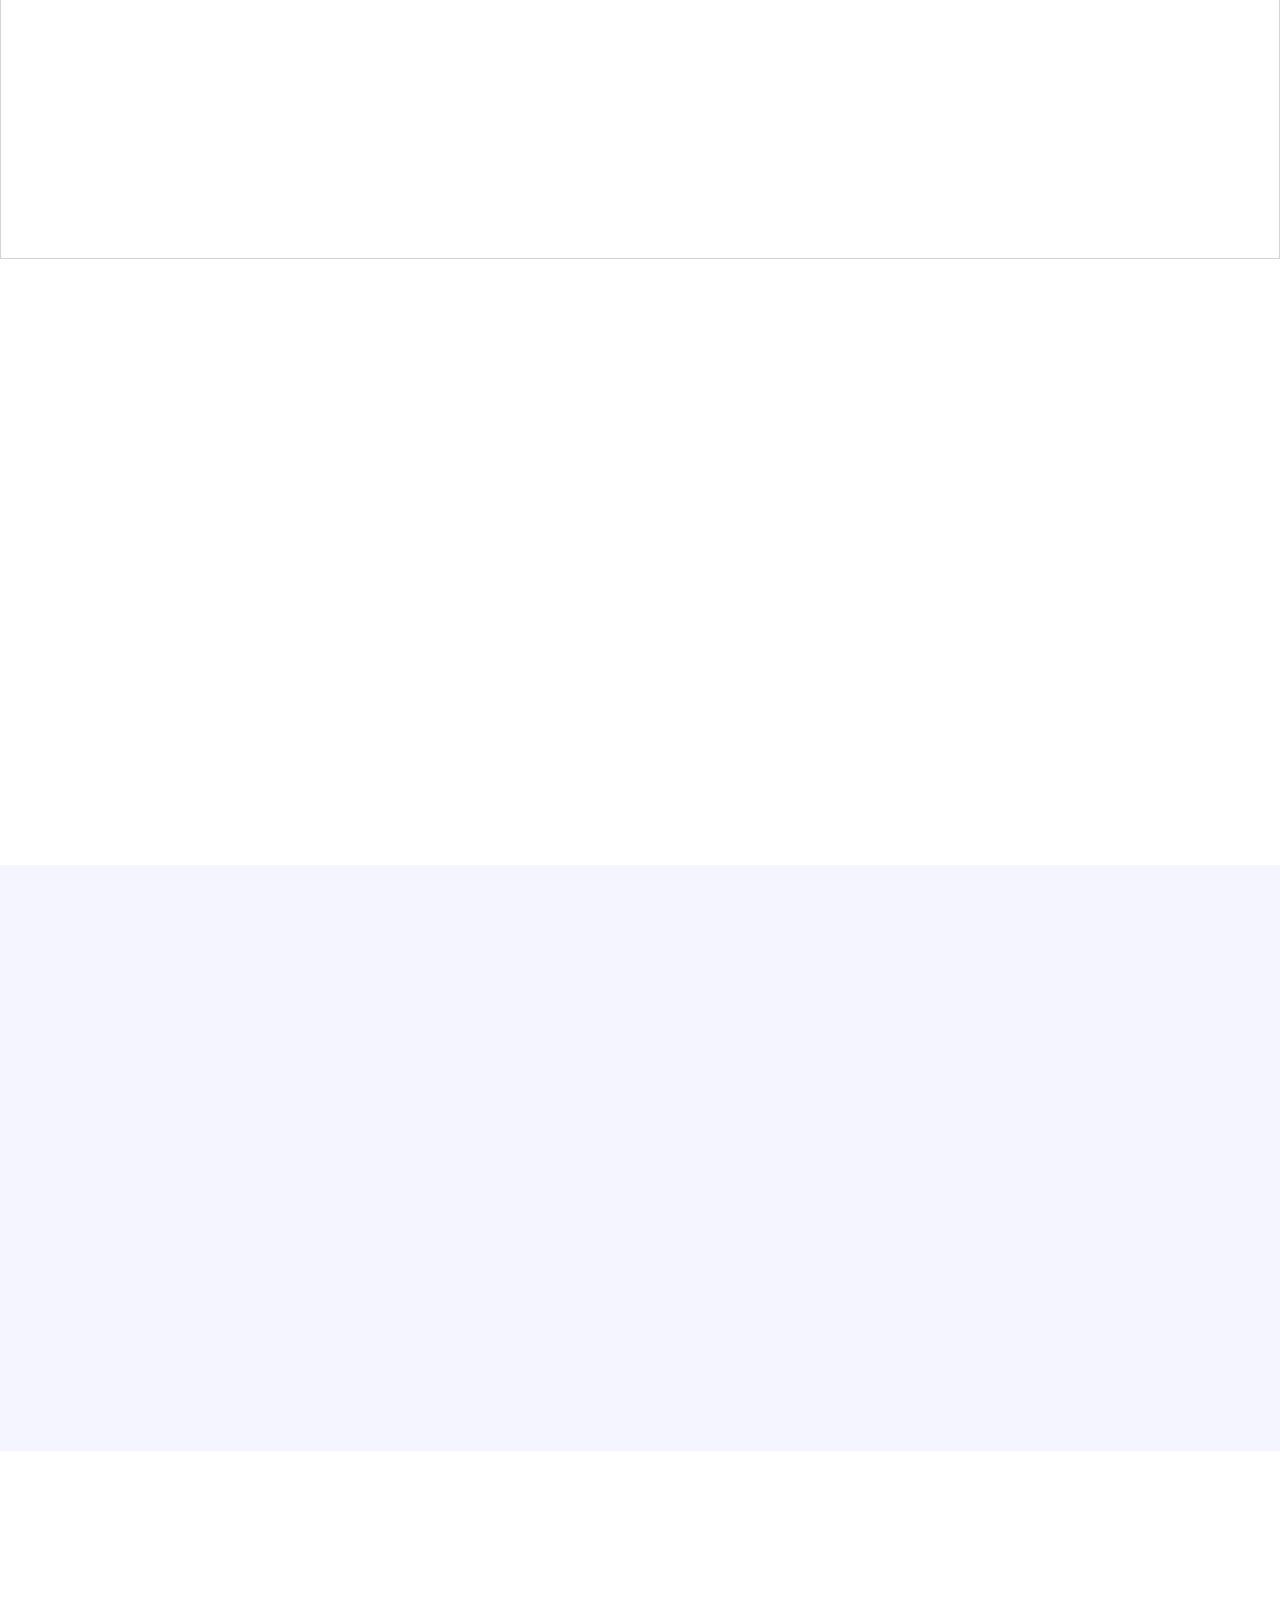
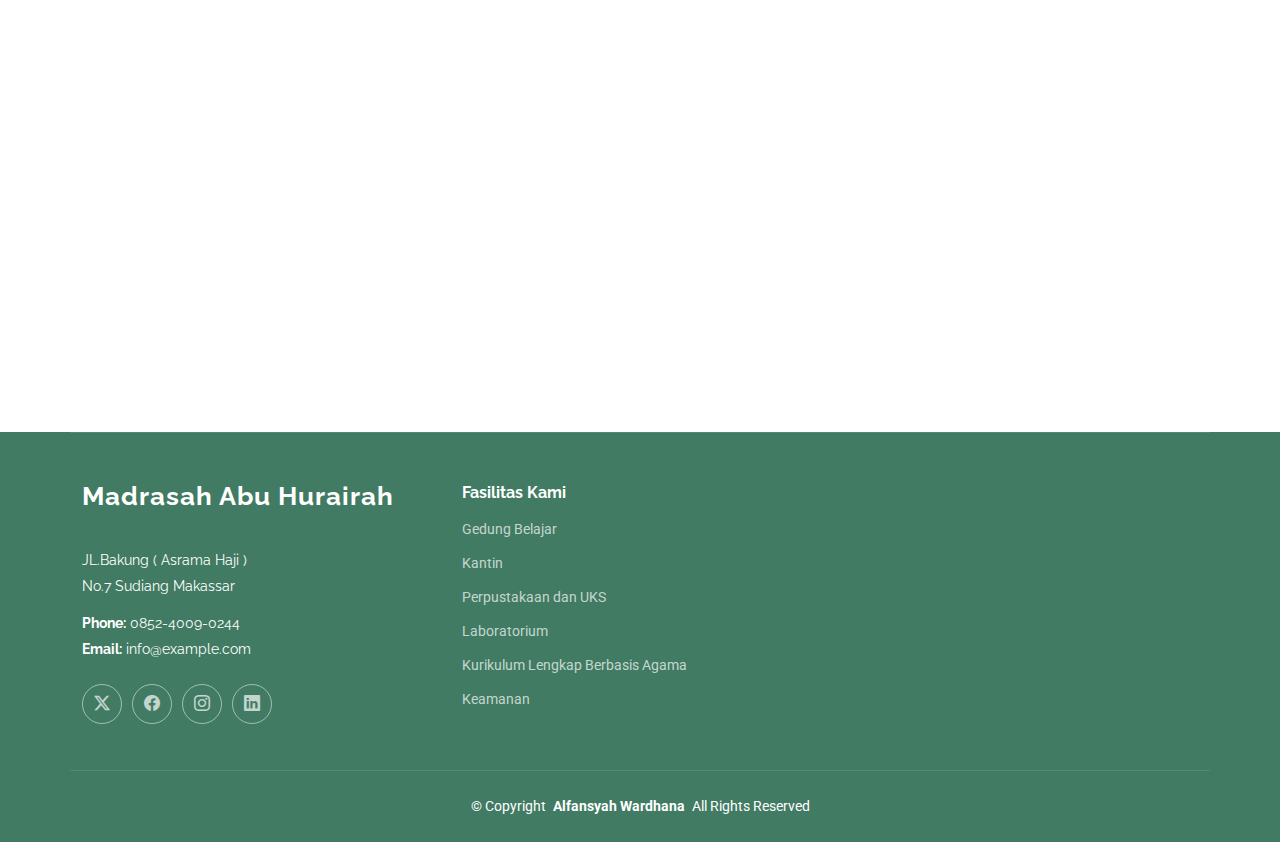
==== commit d4a2f180: "push" ====
--- a/index.html
+++ b/index.html
@@ -48,11 +48,9 @@
           <li><a href="#kontak">Kontak</a></li>
           <li class="dropdown"><a href="#"><span>PPDB</span> <i class="bi bi-chevron-down toggle-dropdown"></i></a>
             <ul>
-              <li><a href="ppdb-ra.html" target="_blank">PPDB
-                  TK</a></li>
-              <li><a href="https://sim.iqis.sch.id/sdit/ppdb" target="_blank">PPDB SD</a></li>
-              <li><a href="https://sim.iqis.sch.id/smpit/ppdb" target="_blank">PPDB SMP</a></li>
-              <li><a href="https://sim.iqis.sch.id/smkit/ppdb" target="_blank">PPDB SMK</a></li>
+              <li><a href="ppdb.html" target="_blank">PPDB RA</a></li>
+              <li><a href="ppdb.html" target="_blank">PPDB MI</a></li>
+              <li><a href="ppdb.html" target="_blank">PPDB MTS</a></li>
             </ul>
           </li>
         </ul>
@@ -75,7 +73,7 @@
           </div>
 
           <div class="col-lg-6  d-flex flex-column justify-content-center" data-aos="fade-in">
-            <h1>Madrasah Ibtidaiyyah <span> <br>Abu Hurairah</span></h1>
+            <h1>Yayasan Almuwahhidin<span> <br>Madrasah Abu Hurairah</span></h1>
             <p>Mencetak siswa yang Berakhlakul Karimah, Cerdas dan Terampil</p>
             <div class="d-flex">
               <a href="#about" class="btn-get-started">Get Started</a>
@@ -277,7 +275,7 @@
     </section><!-- /About Section -->
 
     <!-- Features Section -->
-    <section id="features" class="features section">
+    <section id="features" class="features section light-background">
 
       <div class="container">
 
@@ -288,28 +286,28 @@
 
 
           <div class="col-lg-3 col-md-4" data-aos="fade-up" data-aos-delay="200">
-            <div class="features-item">
+            <div class="features-item" style="border-radius: 5px;">
               <img src="assets/img/icons/tahfizd.png" style="width: 60px; height: auto;"></img>
               <h3><a href="" class="stretched-link">Tahfizd</a></h3>
             </div>
           </div><!-- End Feature Item -->
 
           <div class="col-lg-3 col-md-4" data-aos="fade-up" data-aos-delay="300">
-            <div class="features-item">
+            <div class="features-item" style="border-radius: 5px;">
               <i class="bi bi-mortarboard" style="color:#000;"></i>
               <h3><a href="" class="stretched-link">B.Arab</a></h3>
             </div>
           </div><!-- End Feature Item -->
 
           <div class="col-lg-3 col-md-4" data-aos="fade-up" data-aos-delay="300">
-            <div class="features-item">
+            <div class="features-item" style="border-radius: 5px;">
               <i class="bi bi-mortarboard" style="color: #000;"></i>
               <h3><a href="" class="stretched-link">B.Inggris</a></h3>
             </div>
           </div><!-- End Feature Item -->
 
           <div class="col-lg-3 col-md-4" data-aos="fade-up" data-aos-delay="800">
-            <div class="features-item">
+            <div class="features-item" style="border-radius: 5px;">
               <img src="assets/img/icons/karate.png" style="width: 60px; height: auto;"></img>
               <h3><a href="" class="stretched-link">karate</a></h3>
             </div>
@@ -317,14 +315,14 @@
 
 
           <div class="col-lg-3 col-md-4" data-aos="fade-up" data-aos-delay="1000">
-            <div class="features-item">
+            <div class="features-item" style="border-radius: 5px;">
               <i class="bi bi-dribbble" style="color: #000;"></i>
               <h3><a href="" class="stretched-link">Futsal</a></h3>
             </div>
           </div><!-- End Feature Item -->
 
           <div class="col-lg-3 col-md-4" data-aos="fade-up" data-aos-delay="1100">
-            <div class="features-item">
+            <div class="features-item" style="border-radius: 5px;">
               <i class="bi bi-activity" style="color: #000;"></i>
               <h3><a href="" class="stretched-link">Pramuka</a></h3>
             </div>
@@ -333,6 +331,12 @@
       </div>
 
     </section><!-- /Features Section -->
+
+
+
+    <iframe allowfullscreen="" scrolling="no" class="fp-iframe"
+      style="border: 1px solid lightgray; width: 100%; height: 600px;"
+      src="https://heyzine.com/flip-book/bbfb8cf6c9.html"></iframe>
 
 
     <!-- Gallery Section -->
@@ -600,7 +604,7 @@
           <div class="ms-auto w-100">
             <iframe
               src="https://www.google.com/maps/embed?pb=!1m18!1m12!1m3!1d3974.1183349423654!2d119.52792537571946!3d-5.084558051575806!2m3!1f0!2f0!3f0!3m2!1i1024!2i768!4f13.1!3m3!1m2!1s0x2dbefb9450d56545%3A0xb5c515dd647a3d78!2sSekolah%20Islam%20Abu%20Hurairah!5e0!3m2!1sen!2sid!4v1733554134492!5m2!1sen!2sid"
-              class="w-100 h-100" style="border:0;" allowfullscreen="" loading="lazy"
+              class="w-100 h-100" style="border-radius:8px;" allowfullscreen="" loading="lazy"
               referrerpolicy="no-referrer-when-downgrade"></iframe>
           </div>
         </div>
--- a/assets/css/main.css
+++ b/assets/css/main.css
@@ -21,8 +21,8 @@
 :root { 
   --background-color: #ffffff; /* Background color for the entire website, including individual sections */
   --default-color: #444444; /* Default color used for the majority of the text content across the entire website */
-  --heading-color: #040677; /* Color for headings, subheadings and title throughout the website */
-  --accent-color: #1acc8d; /* Accent color that represents your brand on the website. It's used for buttons, links, and other elements that need to stand out */
+  --heading-color:#07a153; /* Color for headings, subheadings and title throughout the website */
+  --accent-color: #3abf70; /* Accent color that represents your brand on the website. It's used for buttons, links, and other elements that need to stand out */
   --surface-color: #ffffff; /* The surface color is used as a background of boxed elements within sections, such as cards, icon boxes, or other elements that require a visual separation from the global background. */
   --contrast-color: #ffffff; /* Contrast color for text, ensuring readability against backgrounds of accent, heading, or default colors. */
 }
@@ -30,11 +30,11 @@
 /* Nav Menu Colors - The following color variables are used specifically for the navigation menu. They are separate from the global colors to allow for more customization options */
 :root {
   --nav-color: #ffffff;  /* The default color of the main navmenu links */
-  --nav-hover-color: #1acc8d; /* Applied to main navmenu links when they are hovered over or active */
+  --nav-hover-color: #3abf70; /* Applied to main navmenu links when they are hovered over or active */
   --nav-mobile-background-color: #ffffff; /* Used as the background color for mobile navigation menu */
   --nav-dropdown-background-color: #ffffff; /* Used as the background color for dropdown items that appear when hovering over primary navigation items */
   --nav-dropdown-color: #444444; /* Used for navigation links of the dropdown items in the navigation menu. */
-  --nav-dropdown-hover-color: #1acc8d; /* Similar to --nav-hover-color, this color is applied to dropdown navigation links when they are hovered over. */
+  --nav-dropdown-hover-color:#3abf70; /* Similar to --nav-hover-color, this color is applied to dropdown navigation links when they are hovered over. */
 }
 
 /* Color Presets - These classes override global colors when applied to any section or element, providing reuse of the sam color scheme. */
@@ -42,13 +42,18 @@
 .light-background {
   --background-color: #f4f5fe;
   --surface-color: #ffffff;
+  /* - #07a153
+  -#3abf70
+  -#417b63
+  -#77bc9e */
+  
 }
 
 .dark-background {
-  --background-color: #08005e;
+  --background-color: #417b63;
   --default-color: #ffffff;
   --heading-color: #ffffff;
-  --surface-color: #0c0091;
+  --surface-color: #417b63;
   --contrast-color: #ffffff;
 }
 
@@ -178,7 +183,7 @@
 /* Global Header on Scroll
 ------------------------------*/
 .scrolled .header {
-  --background-color: #10058c;
+  --background-color: #417b63;
 }
 
 /*--------------------------------------------------------------
@@ -807,7 +812,7 @@
 
 .hero:before {
   content: "";
-  background: color-mix(in srgb, var(--background-color), transparent 10%);
+  background: color-mix(in srgb, var(--background-color), transparent 15%);
   position: absolute;
   inset: 0;
   z-index: 2;
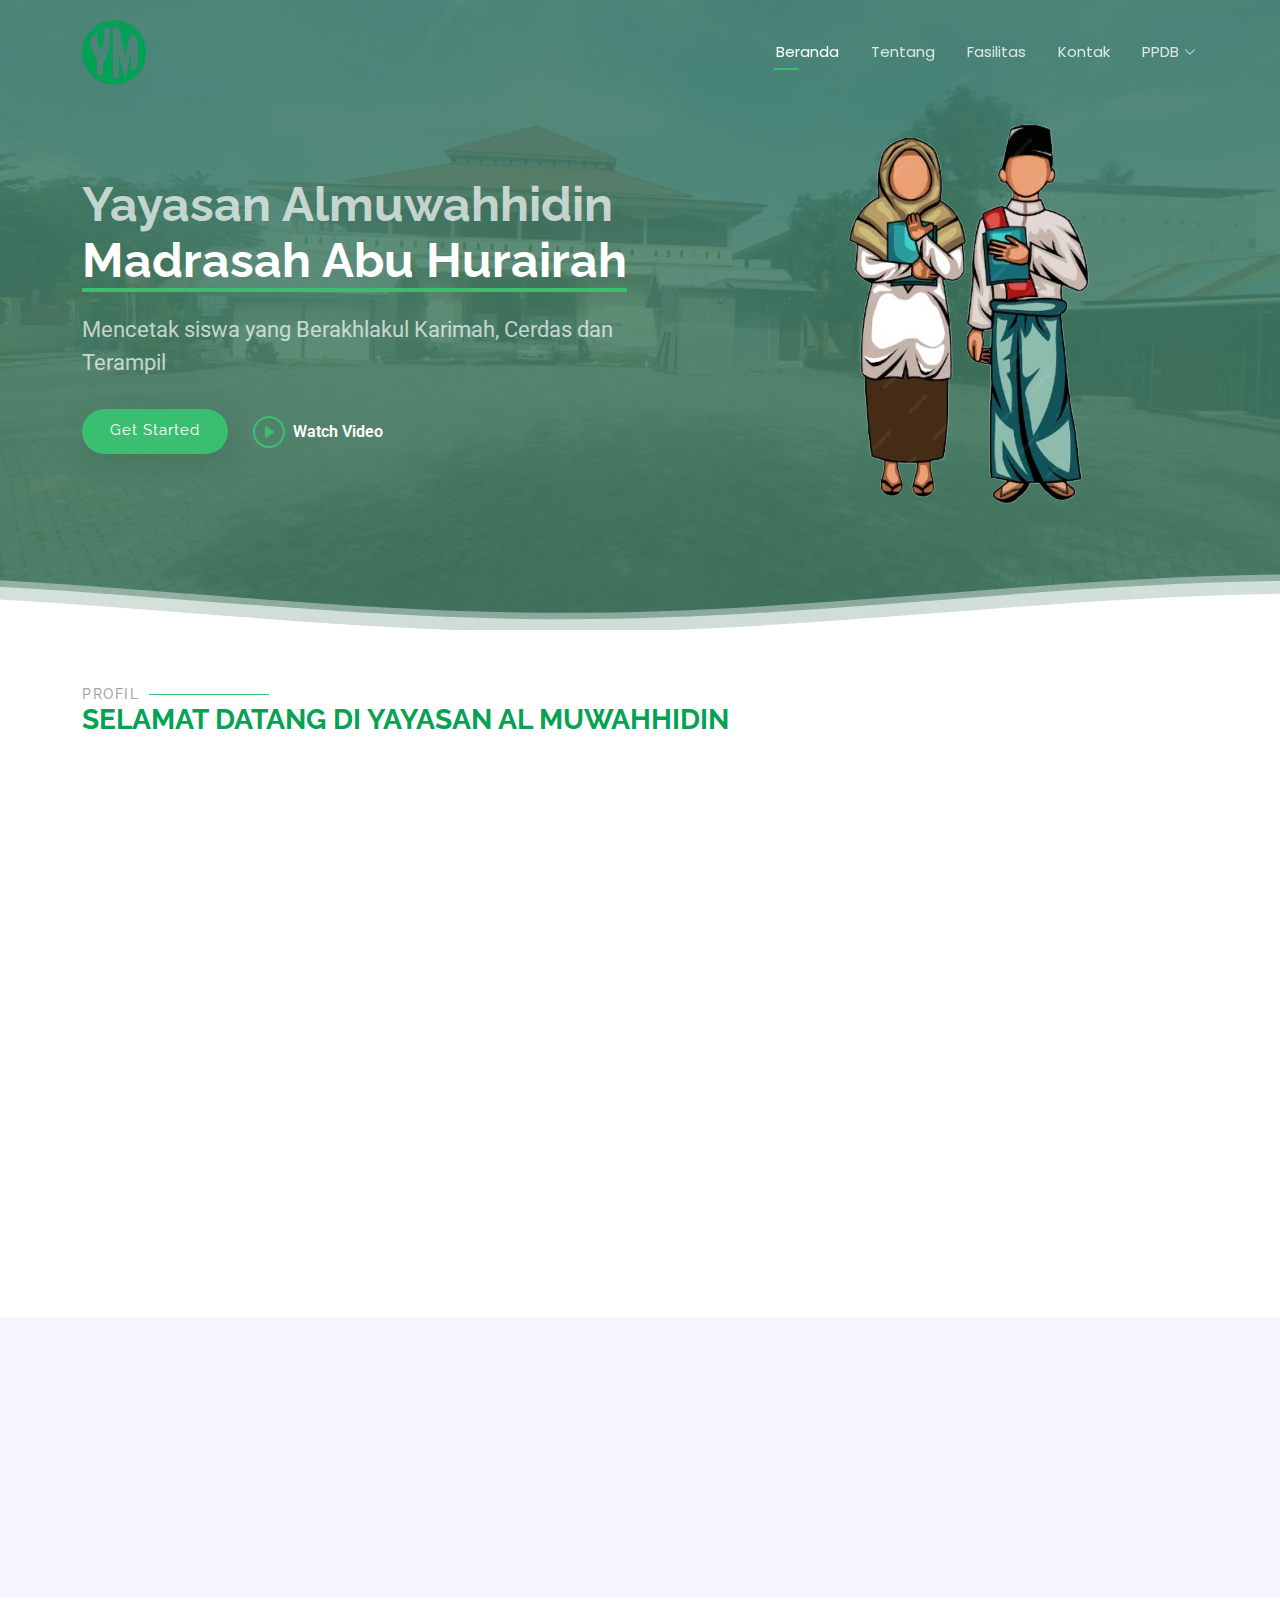
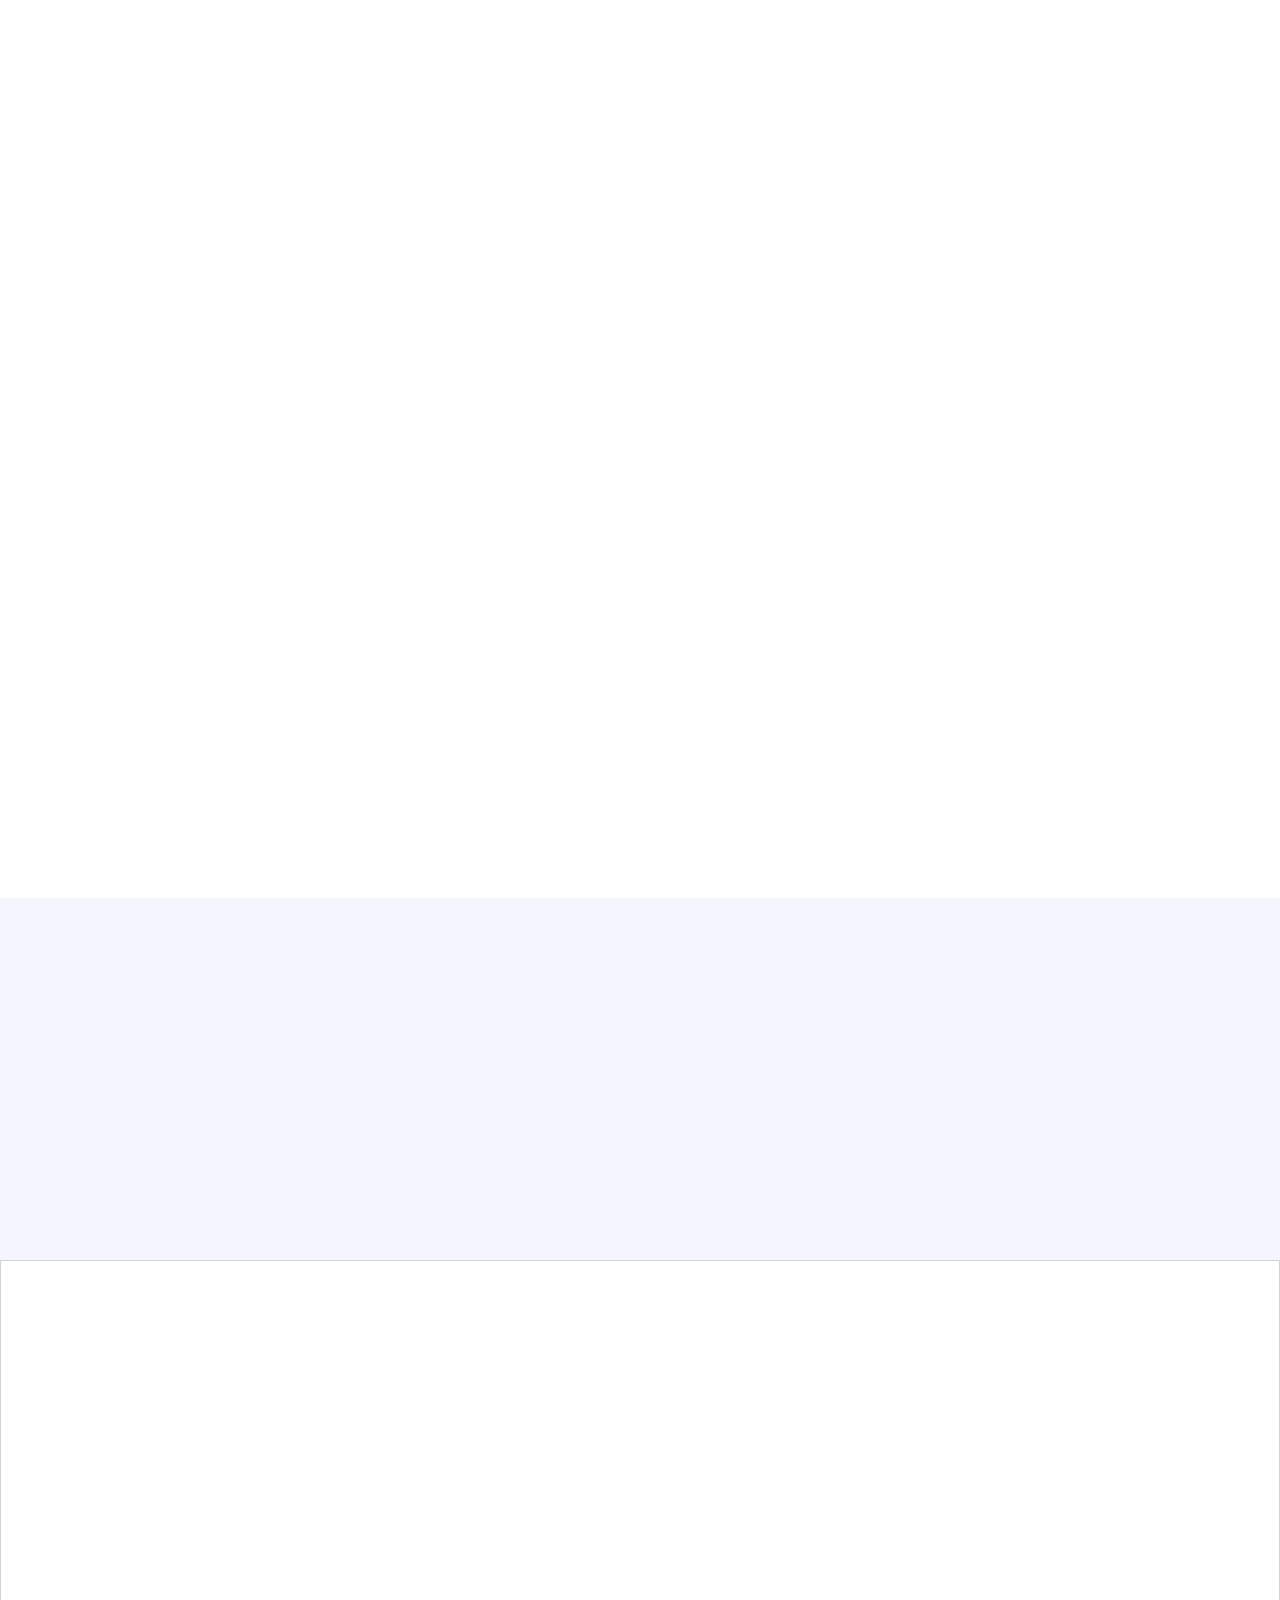
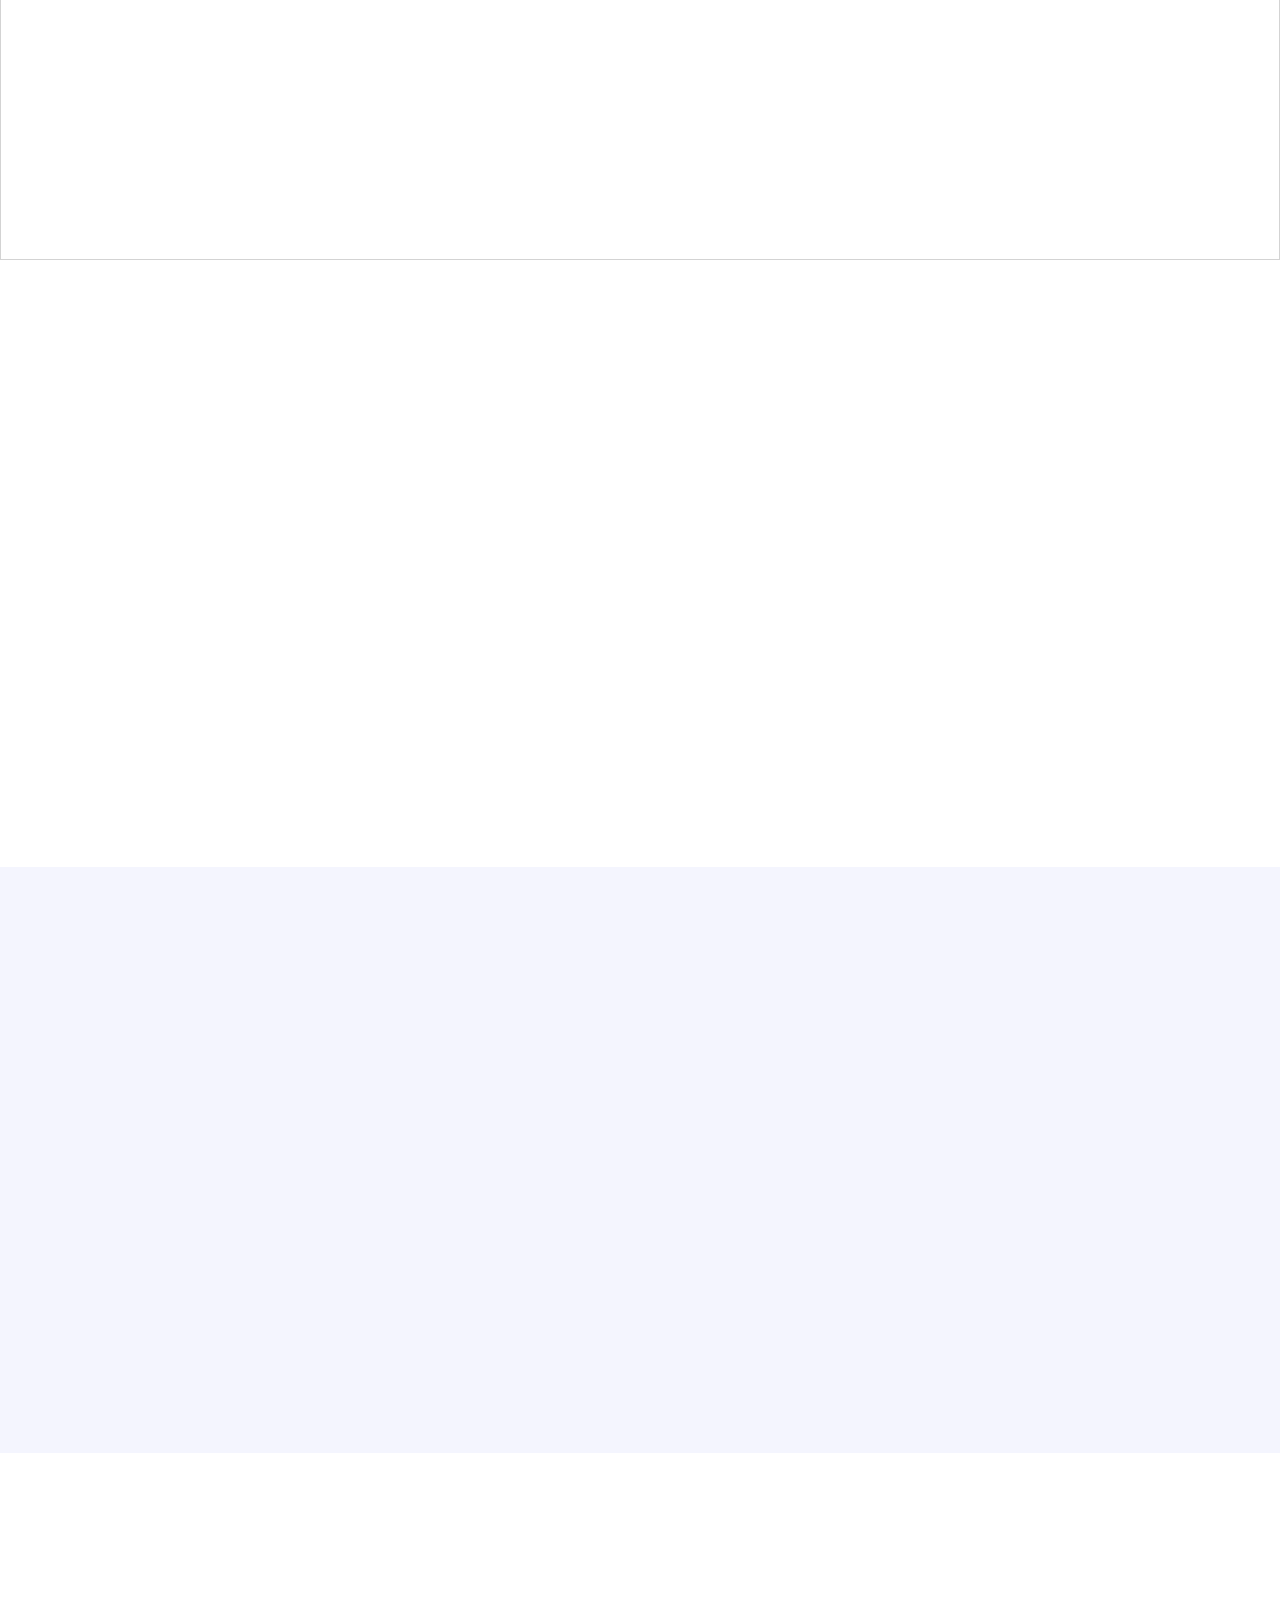
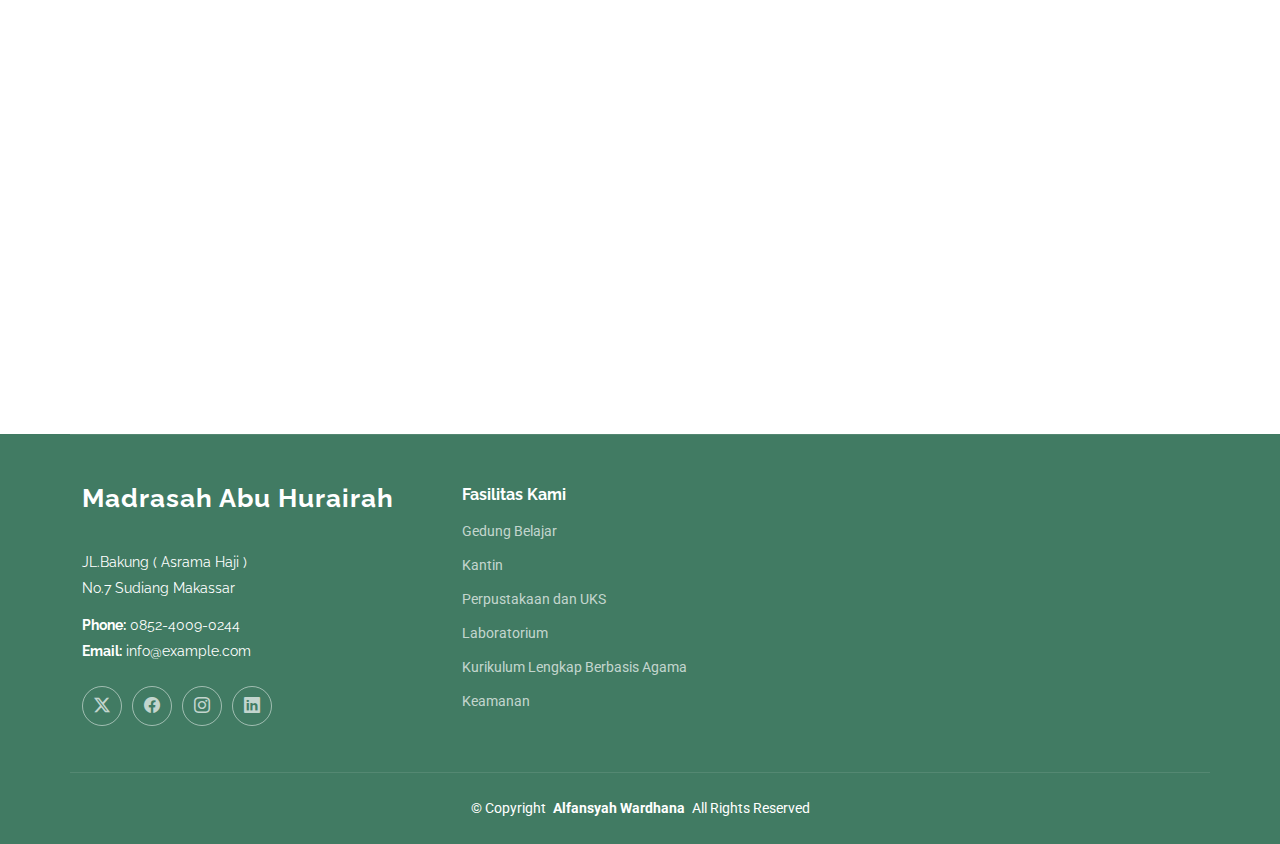
==== commit e82ae154: "habis perbaikan" ====
--- a/index.html
+++ b/index.html
@@ -37,7 +37,7 @@
     <div class="container-fluid container-xl position-relative d-flex align-items-center justify-content-between">
 
       <a href="index.html" class="logo d-flex align-items-center">
-        <img src="assets/img/logo-panjang-removebg-preview.png" alt="">
+        <img src="assets/img/logo-yayasan_almuwahhidin-removebg-preview.png" alt="">
       </a>
 
       <nav id="navmenu" class="navmenu">
@@ -112,13 +112,13 @@
       <!-- Section Title -->
       <div class="container section-title" data-aos="fade-up">
         <h2>Profil</h2>
-        <div><span>Selamat</span> <span class="description-title">Datang di Abu Hurairah</span></div>
+        <div><span>Selamat</span> <span class="description-title">Datang di Yayasan Al Muwahhidin</span></div>
       </div><!-- End Section Title -->
 
       <div class="container">
         <div class="row gy-4 align-items-center features-item">
           <div class="col-md-5 d-flex align-items-center" data-aos="zoom-out" data-aos-delay="100">
-            <img src="assets/img/logo bulat2.jpg" class="img-fluid" alt="">
+            <img src="assets/img/logo-yayasan_almuwahhidin-removebg-preview.png" class="img-fluid" alt="">
           </div>
           <div class="col-md-7" data-aos="fade-up" data-aos-delay="100">
             <h3>VISI DAN MISI LEMBAGA</h3>
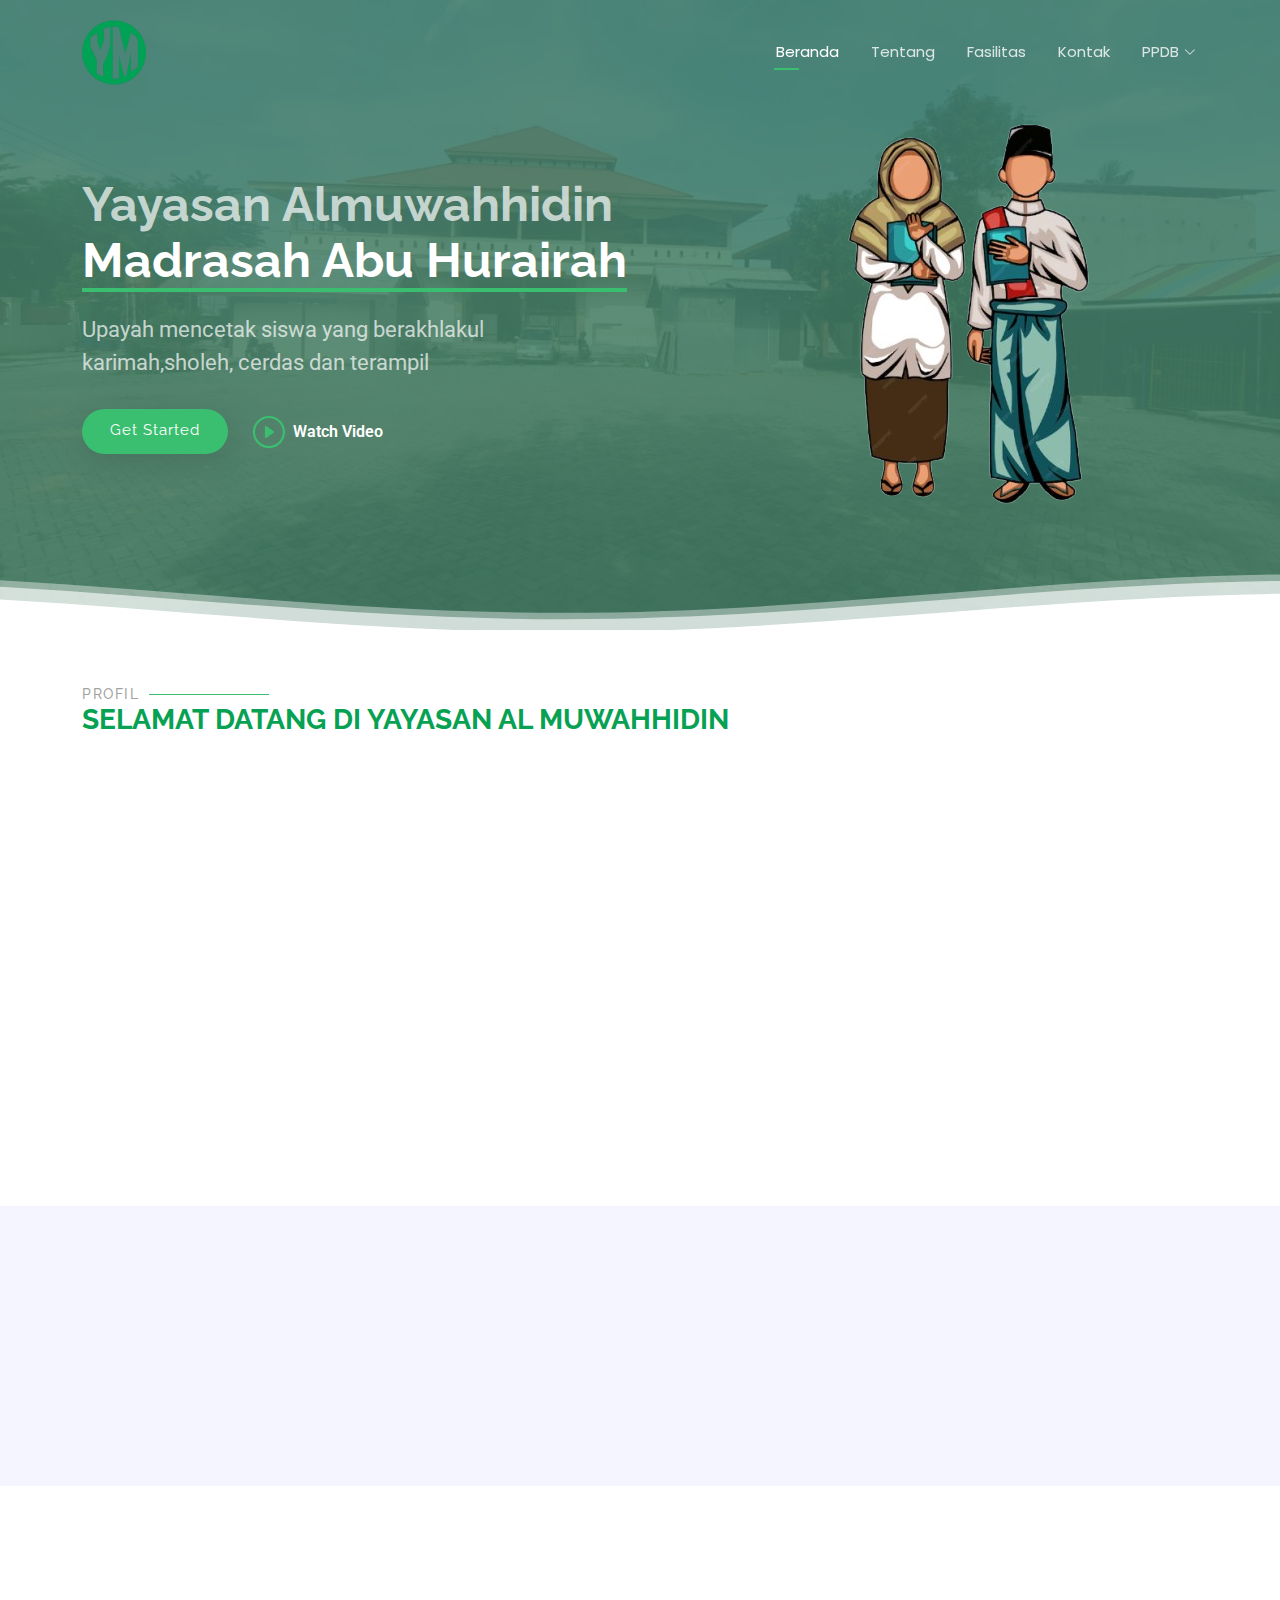
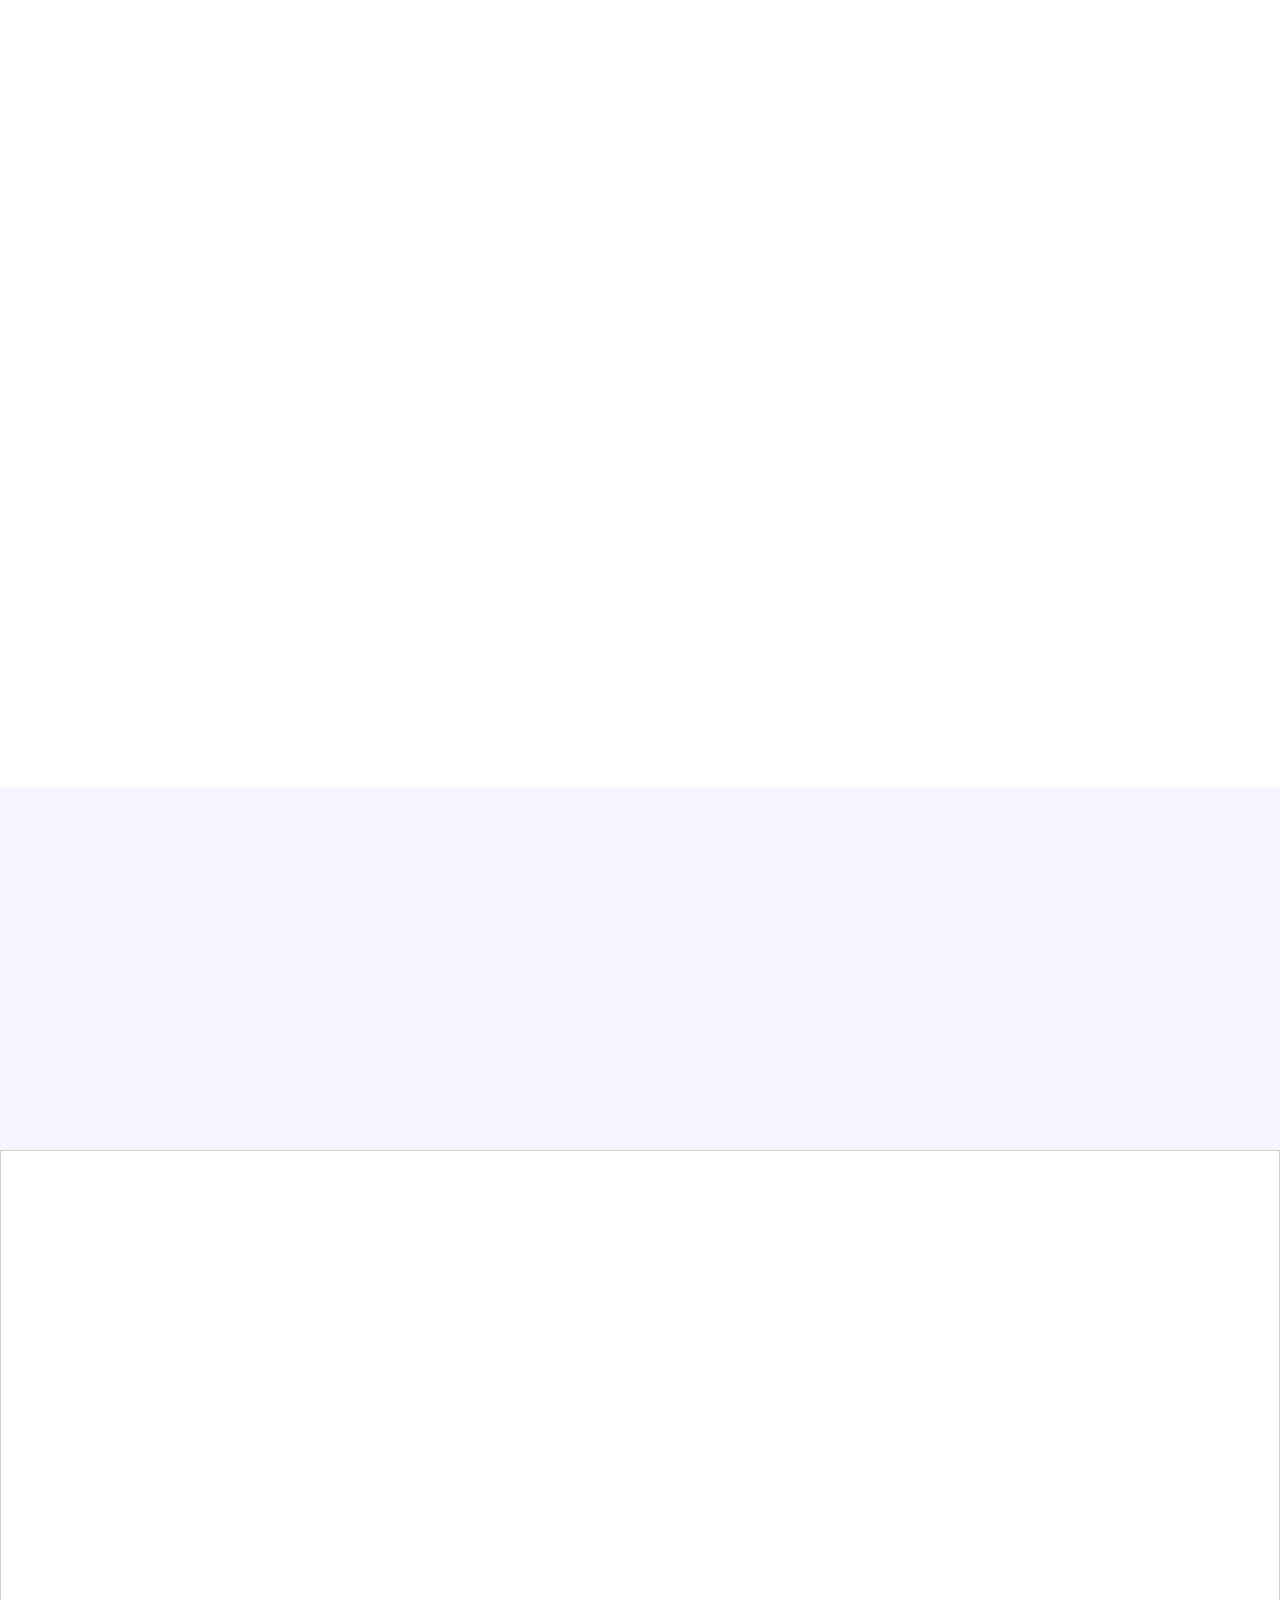
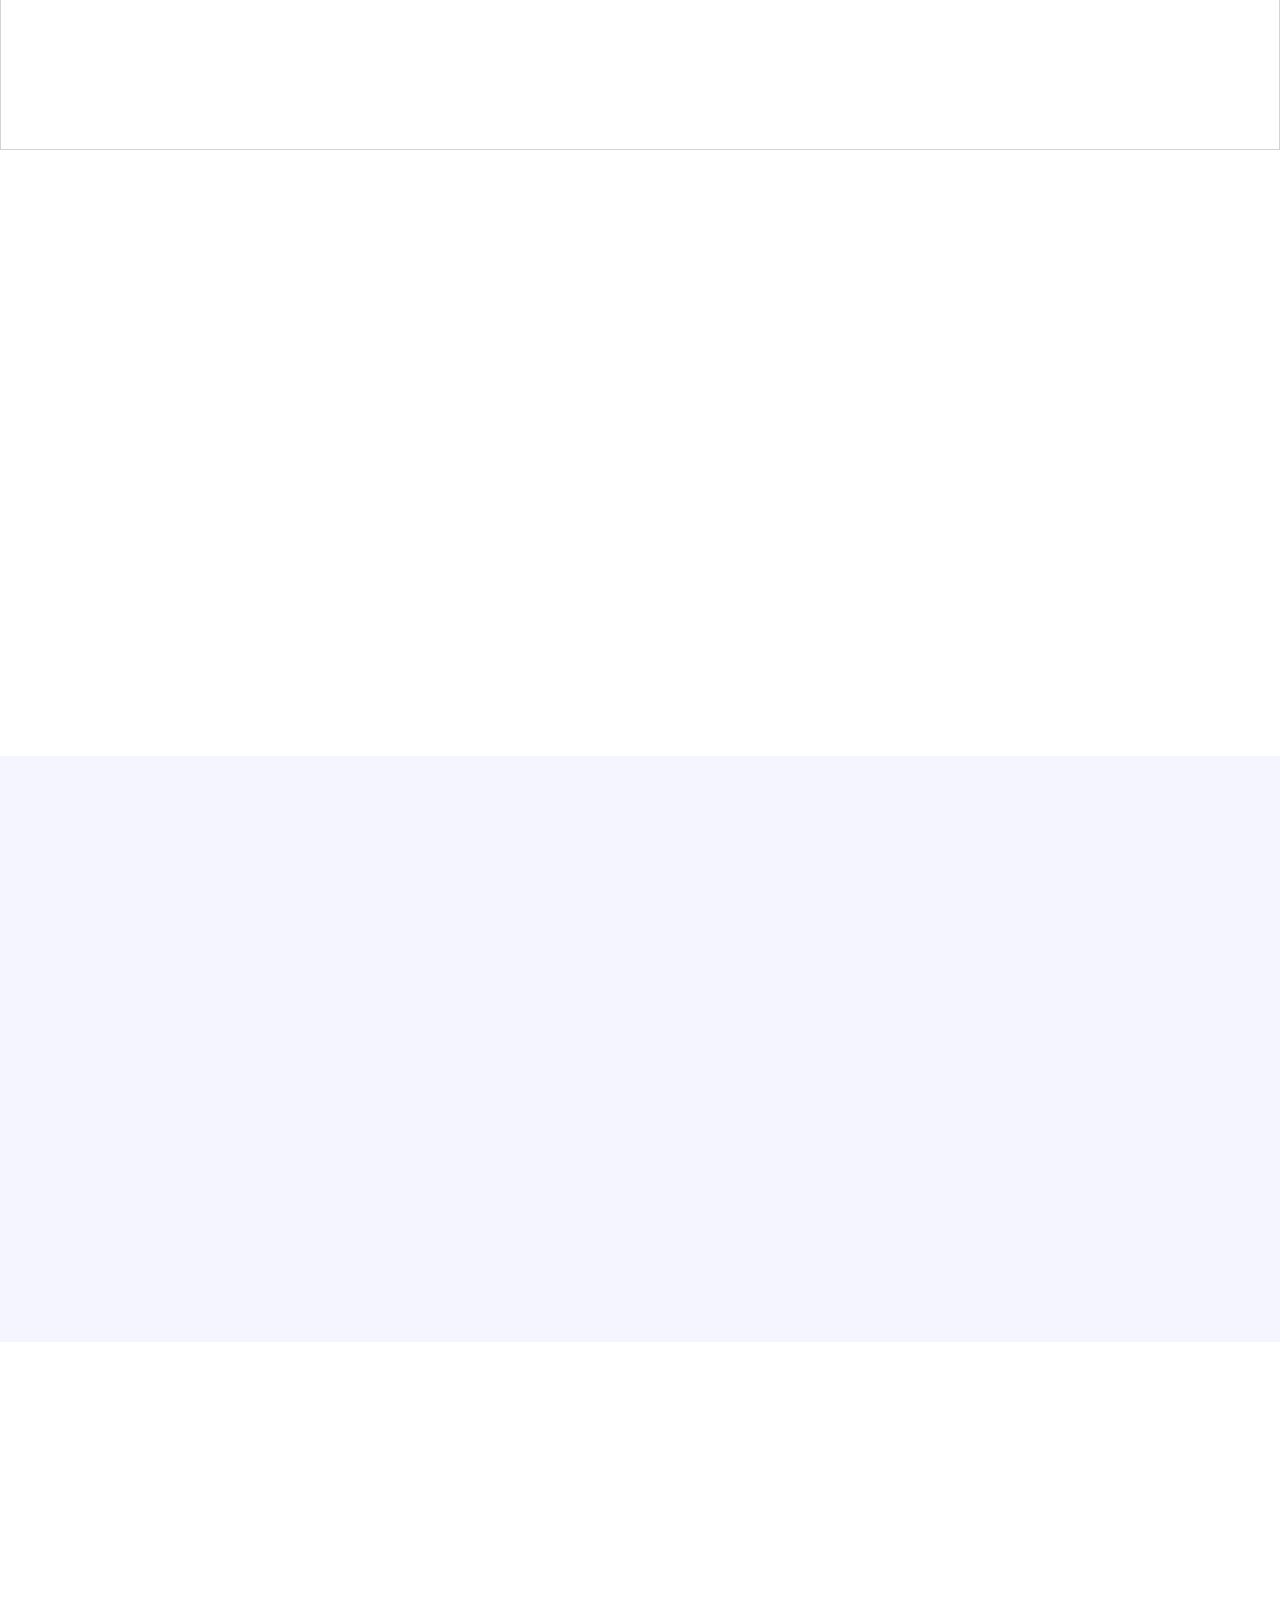
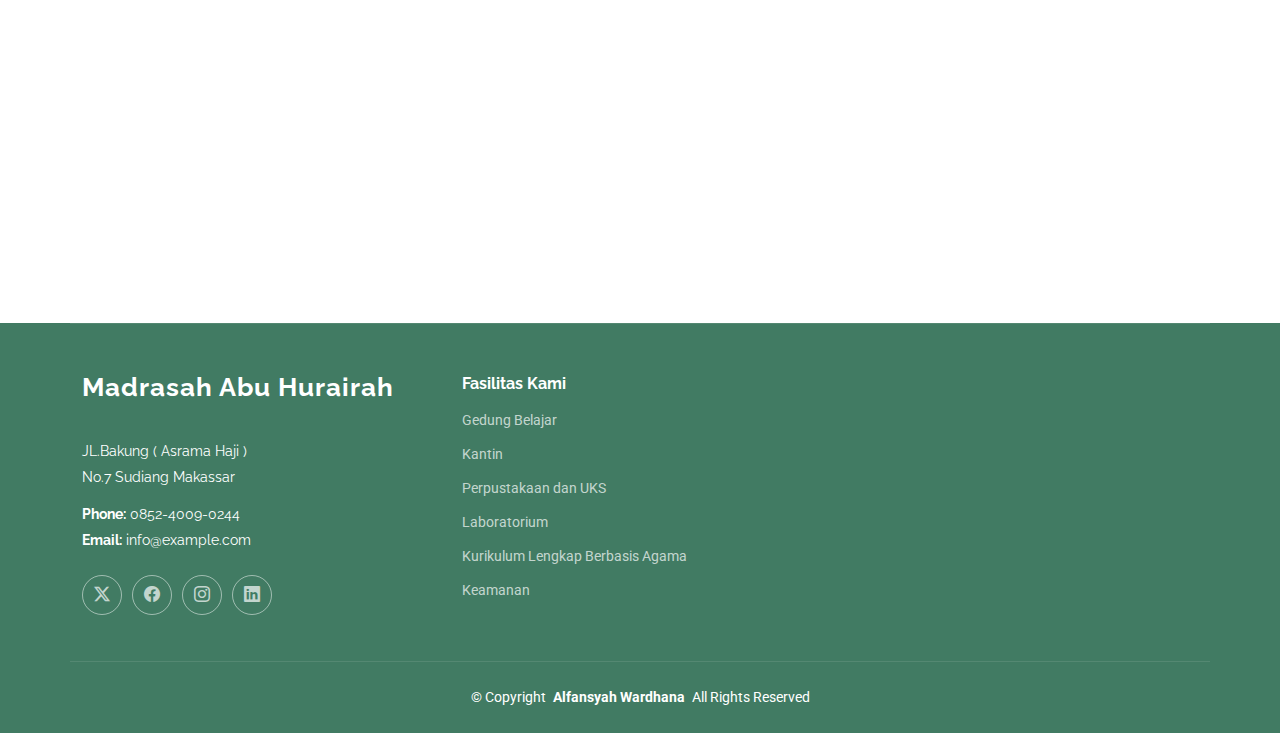
==== commit c6199781: "penambahan dan perbaikan warna dan logo" ====
--- a/index.html
+++ b/index.html
@@ -4,13 +4,13 @@
 <head>
   <meta charset="utf-8">
   <meta content="width=device-width, initial-scale=1.0" name="viewport">
-  <title>MIAH</title>
+  <title>YAYASAN AL MUWAHHIDIN</title>
   <meta name="description" content="">
   <meta name="keywords" content="">
 
   <!-- Favicons -->
-  <link href="assets/img/logo bulat1.png" rel="icon">
-  <link href="assets/img/logo bulat1.png" rel="apple-touch-icon">
+  <link href="assets/img/logo-yayasan_almuwahhidin-removebg-preview.png" rel="icon">
+  <link href="assets/img/logo-yayasan_almuwahhidin-removebg-preview.png" rel="apple-touch-icon">
 
   <!-- Fonts -->
   <link href="https://fonts.googleapis.com" rel="preconnect">
@@ -74,7 +74,7 @@
 
           <div class="col-lg-6  d-flex flex-column justify-content-center" data-aos="fade-in">
             <h1>Yayasan Almuwahhidin<span> <br>Madrasah Abu Hurairah</span></h1>
-            <p>Mencetak siswa yang Berakhlakul Karimah, Cerdas dan Terampil</p>
+            <p>Upayah mencetak siswa yang berakhlakul karimah,sholeh, cerdas dan terampil</p>
             <div class="d-flex">
               <a href="#about" class="btn-get-started">Get Started</a>
               <a href="assets/img/gallery/VID-20241205-WA0001.mp4"
@@ -118,7 +118,8 @@
       <div class="container">
         <div class="row gy-4 align-items-center features-item">
           <div class="col-md-5 d-flex align-items-center" data-aos="zoom-out" data-aos-delay="100">
-            <img src="assets/img/logo-yayasan_almuwahhidin-removebg-preview.png" class="img-fluid" alt="">
+            <img src="assets/img/logo-yayasan_almuwahhidin-removebg-preview.png" class="img-fluid" alt=""
+              style="width: 65%; height: auto;">
           </div>
           <div class="col-md-7" data-aos="fade-up" data-aos-delay="100">
             <h3>VISI DAN MISI LEMBAGA</h3>
@@ -181,7 +182,7 @@
           <div class="col-lg-3 col-md-6 d-flex flex-column align-items-center">
             <i class="bi bi-people"></i>
             <div class="stats-item">
-              <span data-purecounter-start="0" data-purecounter-end="15" data-purecounter-duration="1"
+              <span data-purecounter-start="0" data-purecounter-end="39" data-purecounter-duration="1"
                 class="purecounter"></span>
               <p>GURU</p>
             </div>
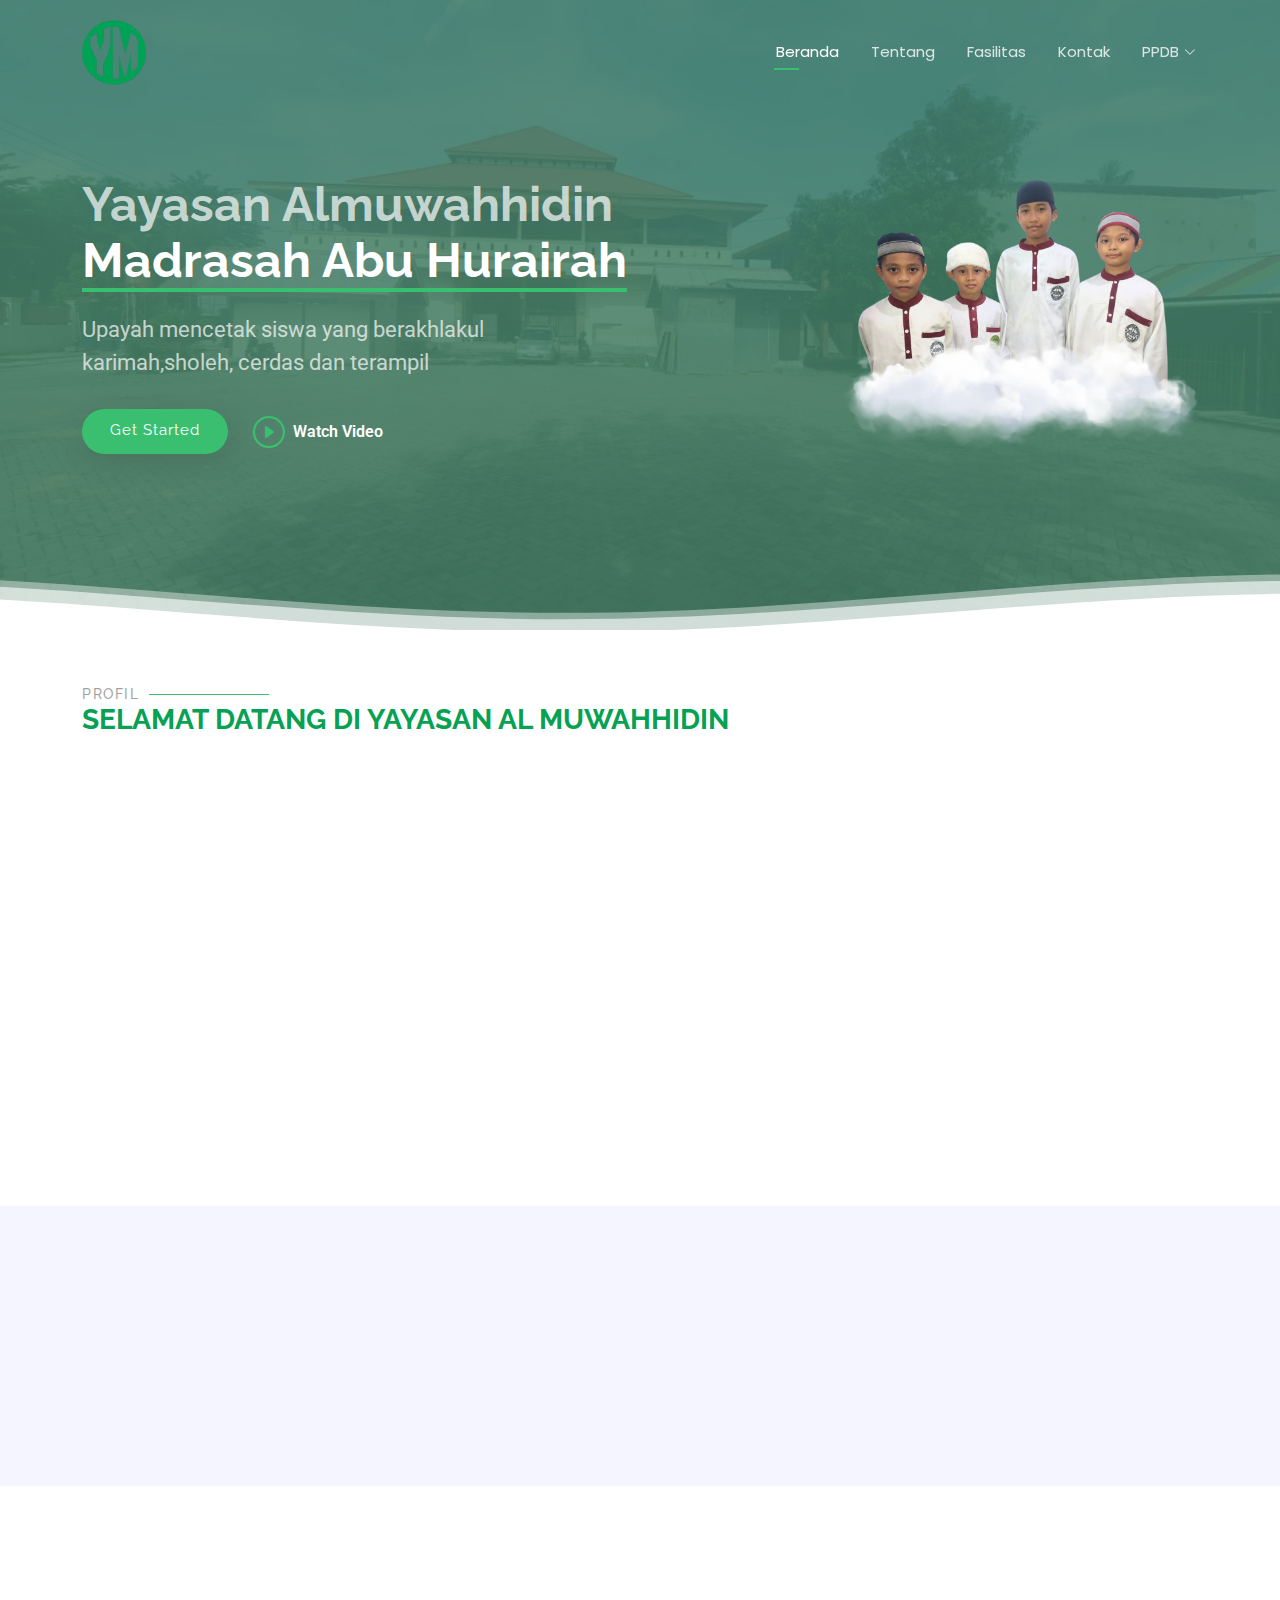
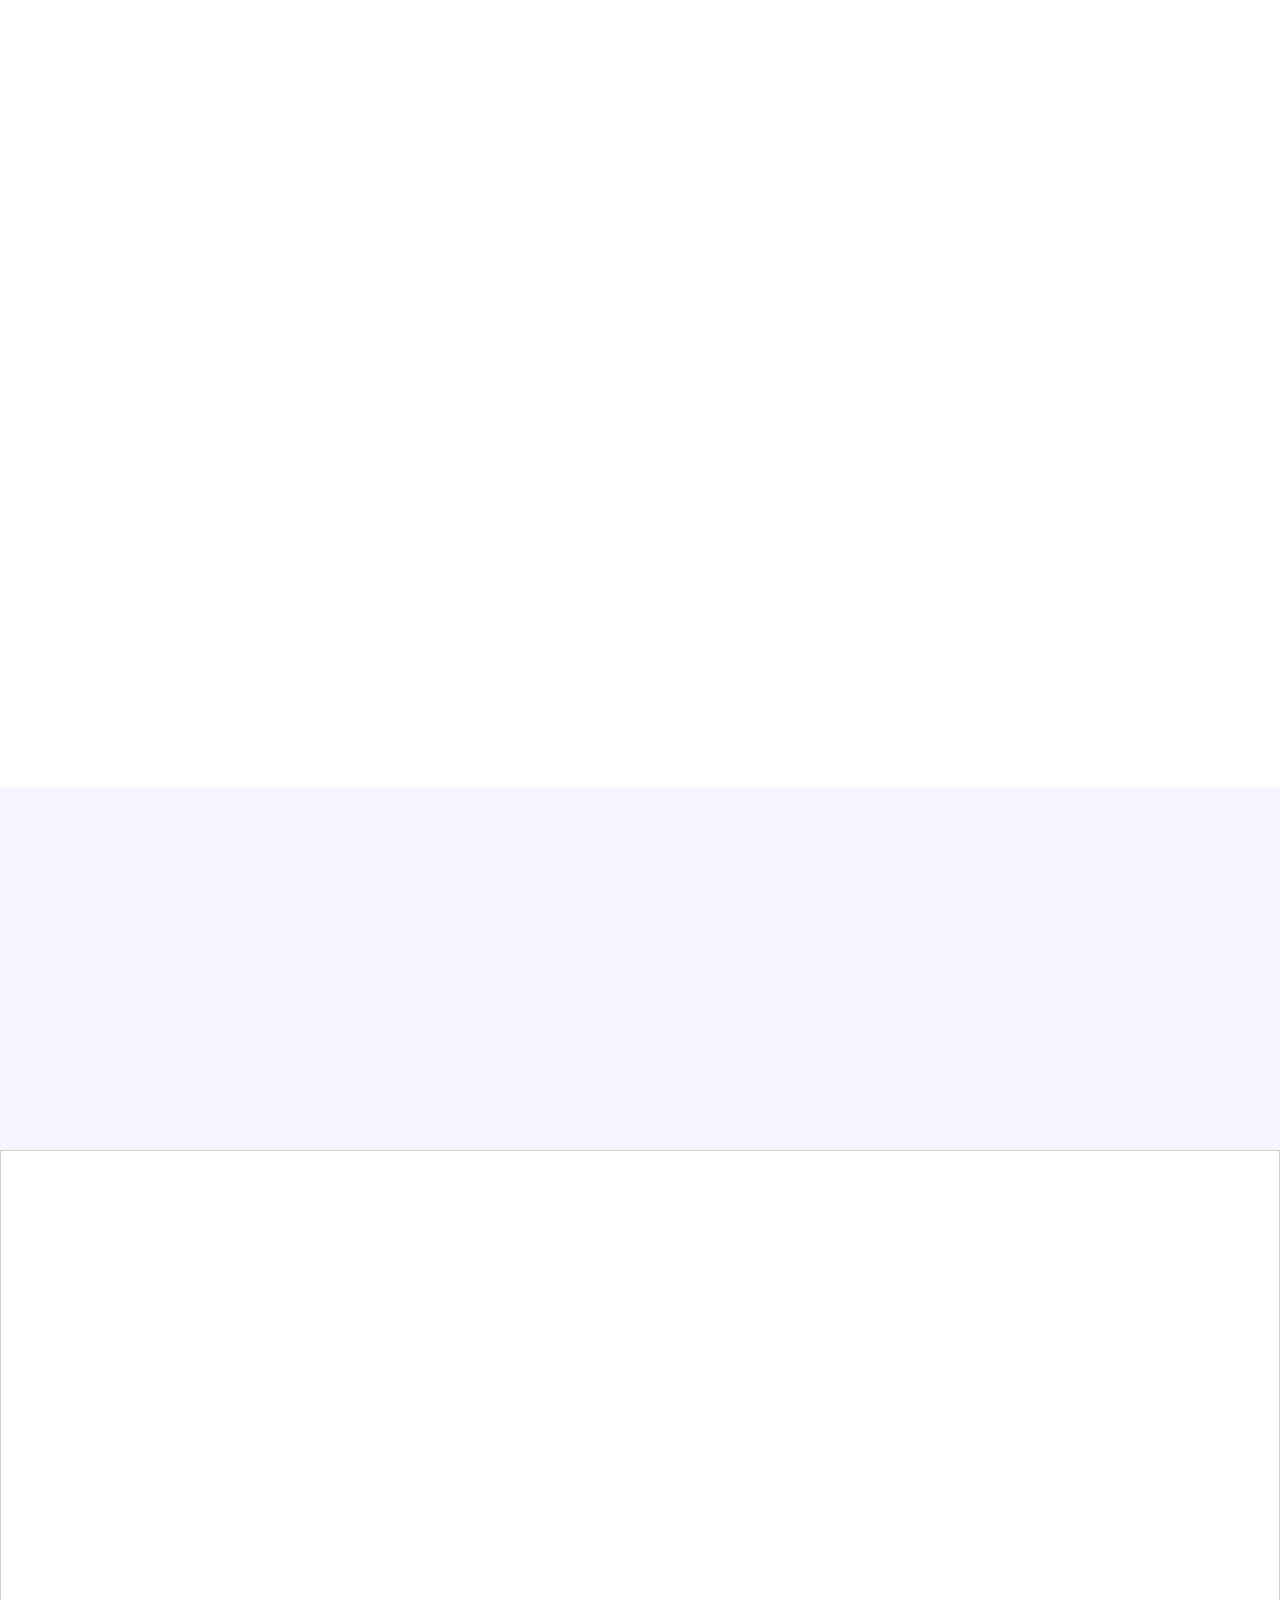
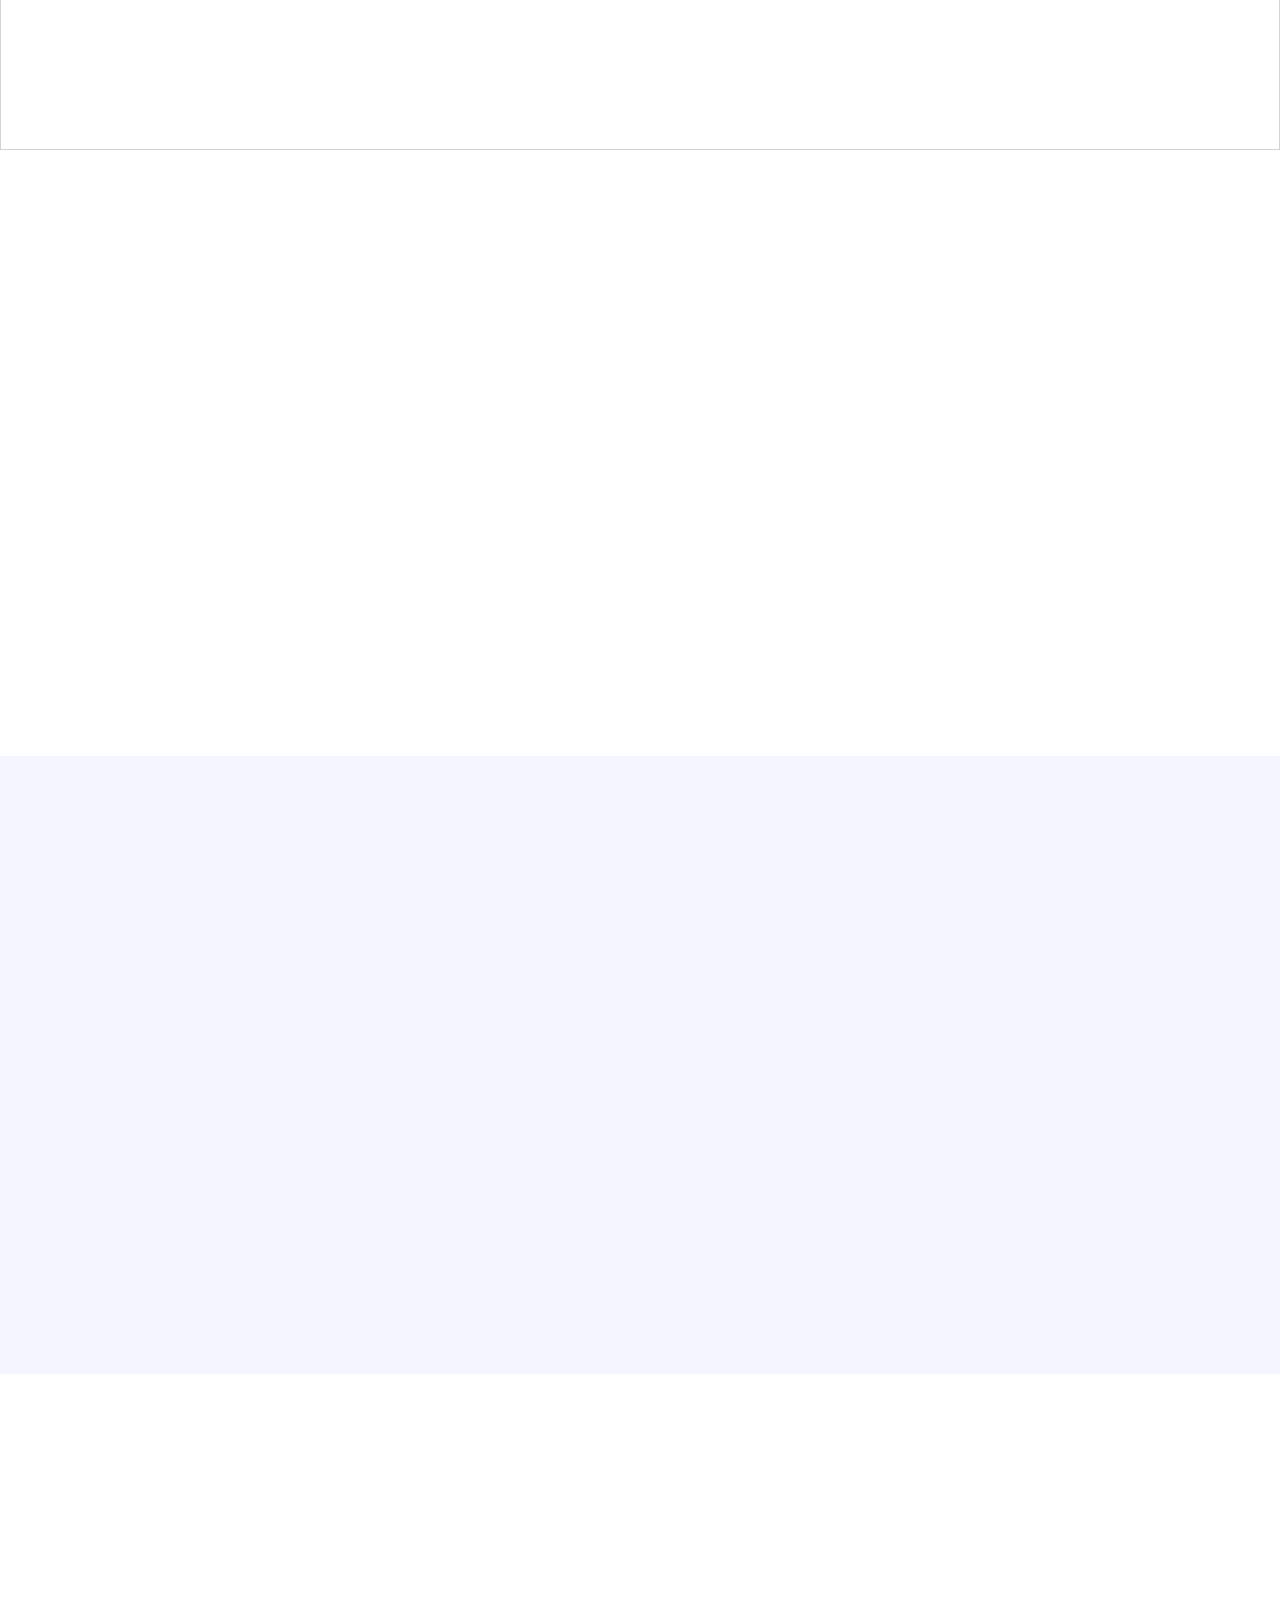
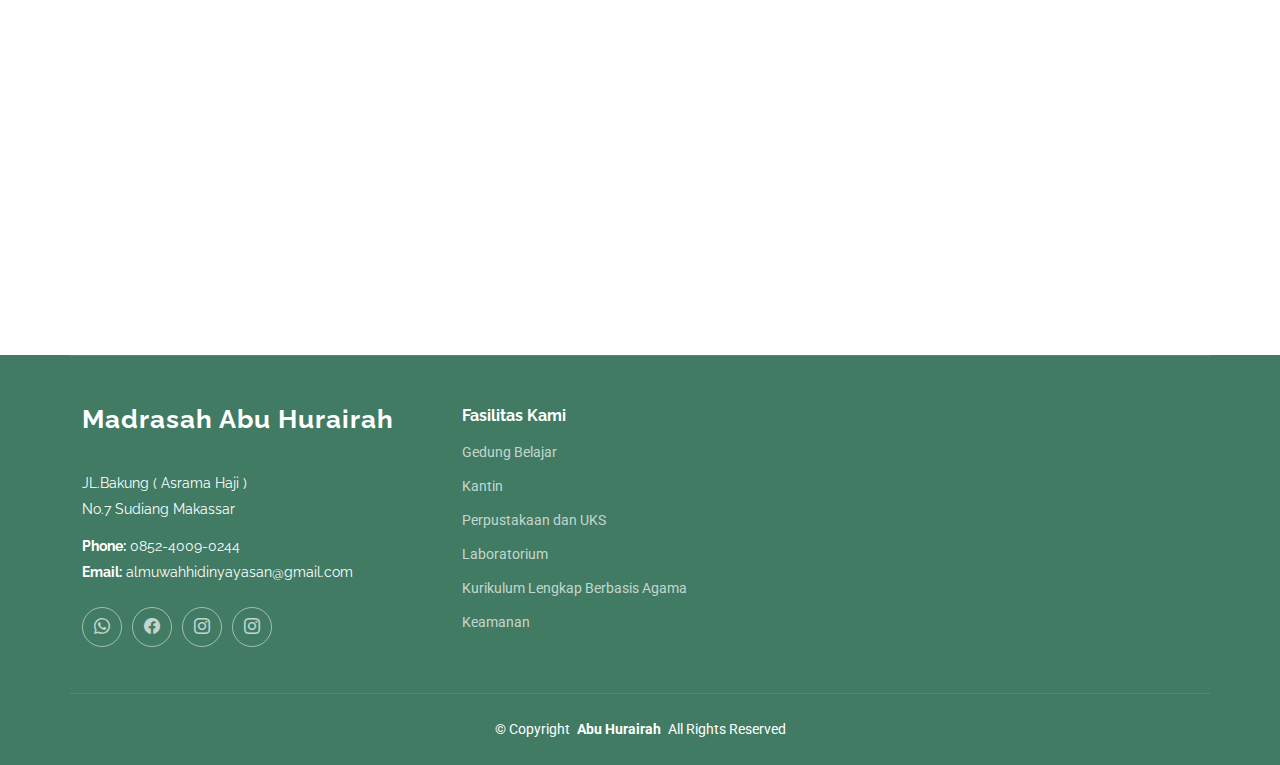
==== commit 38e877f4: "push" ====
--- a/index.html
+++ b/index.html
@@ -5,8 +5,10 @@
   <meta charset="utf-8">
   <meta content="width=device-width, initial-scale=1.0" name="viewport">
   <title>YAYASAN AL MUWAHHIDIN</title>
-  <meta name="description" content="">
-  <meta name="keywords" content="">
+  <meta name="description"
+    content="Madrasah Abu Hurairah adalah lembaga pendidikan Islami di bawah naungan Yayasan Al Muwahhidin yang berfokus pada pembentukan karakter Islami dan akademik unggul.">
+  <meta name="keywords"
+    content="Madrasah Abu Hurairah, Yayasan Al Muwahhidin, pendidikan Islami, sekolah Islam, karakter Islami, pendidikan unggul,sekolah Sunnah Sudiang,Sekolah Sunnah">
 
   <!-- Favicons -->
   <link href="assets/img/logo-yayasan_almuwahhidin-removebg-preview.png" rel="icon">
@@ -48,9 +50,15 @@
           <li><a href="#kontak">Kontak</a></li>
           <li class="dropdown"><a href="#"><span>PPDB</span> <i class="bi bi-chevron-down toggle-dropdown"></i></a>
             <ul>
-              <li><a href="ppdb.html" target="_blank">PPDB RA</a></li>
-              <li><a href="ppdb.html" target="_blank">PPDB MI</a></li>
-              <li><a href="ppdb.html" target="_blank">PPDB MTS</a></li>
+              <li><a
+                  href="https://docs.google.com/forms/d/e/1FAIpQLSelnDkI7r3RKIv0x9H_AjqejxH6sOWuO6c4Q3Ft83Htih3zbw/viewform"
+                  target="_blank">PPDB RA</a></li>
+              <li><a
+                  href="https://docs.google.com/forms/d/e/1FAIpQLScwF903bnFkENp_bcz3R5n1hXJEiyq5NTOJhF9BgISepE-5SQ/viewform"
+                  target="_blank">PPDB MI</a></li>
+              <li><a
+                  href="https://docs.google.com/forms/d/e/1FAIpQLSefMFKx9QVsup1RIwPsFVrgsoHfTGLG3_R3QUJ_Sh1-xPBJGQ/viewform"
+                  target="_blank">PPDB MTS</a></li>
             </ul>
           </li>
         </ul>
@@ -289,28 +297,28 @@
           <div class="col-lg-3 col-md-4" data-aos="fade-up" data-aos-delay="200">
             <div class="features-item" style="border-radius: 5px;">
               <img src="assets/img/icons/tahfizd.png" style="width: 60px; height: auto;"></img>
-              <h3><a href="" class="stretched-link">Tahfizd</a></h3>
+              <h3><a class="stretched-link">Tahfizd</a></h3>
             </div>
           </div><!-- End Feature Item -->
 
           <div class="col-lg-3 col-md-4" data-aos="fade-up" data-aos-delay="300">
             <div class="features-item" style="border-radius: 5px;">
               <i class="bi bi-mortarboard" style="color:#000;"></i>
-              <h3><a href="" class="stretched-link">B.Arab</a></h3>
+              <h3><a class="stretched-link">B.Arab</a></h3>
             </div>
           </div><!-- End Feature Item -->
 
           <div class="col-lg-3 col-md-4" data-aos="fade-up" data-aos-delay="300">
             <div class="features-item" style="border-radius: 5px;">
               <i class="bi bi-mortarboard" style="color: #000;"></i>
-              <h3><a href="" class="stretched-link">B.Inggris</a></h3>
+              <h3><a class="stretched-link">B.Inggris</a></h3>
             </div>
           </div><!-- End Feature Item -->
 
           <div class="col-lg-3 col-md-4" data-aos="fade-up" data-aos-delay="800">
             <div class="features-item" style="border-radius: 5px;">
               <img src="assets/img/icons/karate.png" style="width: 60px; height: auto;"></img>
-              <h3><a href="" class="stretched-link">karate</a></h3>
+              <h3><a class="stretched-link">karate</a></h3>
             </div>
           </div><!-- End Feature Item -->
 
@@ -325,7 +333,7 @@
           <div class="col-lg-3 col-md-4" data-aos="fade-up" data-aos-delay="1100">
             <div class="features-item" style="border-radius: 5px;">
               <i class="bi bi-activity" style="color: #000;"></i>
-              <h3><a href="" class="stretched-link">Pramuka</a></h3>
+              <h3><a class="stretched-link">Pramuka</a></h3>
             </div>
           </div><!-- End Feature Item -->
         </div>
@@ -345,8 +353,8 @@
 
       <!-- Section Title -->
       <div class="container section-title" data-aos="fade-up">
-        <h2>Gallery</h2>
-        <div><span>Check Our</span> <span class="description-title">Gallery</span></div>
+        <h2>Galeri</h2>
+        <div><span>Periksa</span> <span class="description-title">Galeri Kami</span></div>
       </div><!-- End Section Title -->
 
       <div class="container" data-aos="fade-up" data-aos-delay="100">
@@ -427,61 +435,87 @@
     <!-- Faq Section -->
     <section id="faq" class="faq section light-background">
 
-      <div class="container-fluid">
+      <div class="container">
 
         <div class="row gy-4">
 
-          <div class="col-lg-7 d-flex flex-column justify-content-center order-2 order-lg-1">
+          <div class="col-lg d-flex flex-column justify-content-center order-2 order-lg-1">
 
             <div class="content px-xl-5" data-aos="fade-up" data-aos-delay="100">
-              <h3><span>Frequently Asked </span><strong>Questions</strong></h3>
-              <p>
-                Lorem ipsum dolor sit amet, consectetur adipiscing elit, sed do eiusmod tempor incididunt ut labore et
-                dolore magna aliqua. Duis aute irure dolor in reprehenderit
-              </p>
+              <h3><span>Pertanyaan Yang</span><strong>Sering di Tanyakan</strong></h3>
+
             </div>
 
             <div class="faq-container px-xl-5" data-aos="fade-up" data-aos-delay="200">
 
               <div class="faq-item faq-active">
                 <i class="faq-icon bi bi-question-circle"></i>
-                <h3>Non consectetur a erat nam at lectus urna duis?</h3>
+                <h3>Apakah ada program Tahsin dan Tahfiz?</h3>
                 <div class="faq-content">
-                  <p>Feugiat pretium nibh ipsum consequat. Tempus iaculis urna id volutpat lacus laoreet non curabitur
-                    gravida. Venenatis lectus magna fringilla urna porttitor rhoncus dolor purus non.</p>
+                  <p>Ya, Sekolah Abu Hurairah memiliki program Tahsin dan Tahfiz Quran sebagai bagian dari kurikulum
+                    keislaman kami.</p>
                 </div>
                 <i class="faq-toggle bi bi-chevron-right"></i>
               </div><!-- End Faq item-->
 
               <div class="faq-item">
                 <i class="faq-icon bi bi-question-circle"></i>
-                <h3>Feugiat scelerisque varius morbi enim nunc faucibus a pellentesque?</h3>
+                <h3>Berapa target hafalan Al-Qur'an bagi siswa Sekolah Abu Hurairah?</h3>
                 <div class="faq-content">
-                  <p>Dolor sit amet consectetur adipiscing elit pellentesque habitant morbi. Id interdum velit laoreet
-                    id donec ultrices. Fringilla phasellus faucibus scelerisque eleifend donec pretium. Est pellentesque
-                    elit ullamcorper dignissim. Mauris ultrices eros in cursus turpis massa tincidunt dui.</p>
+                  <p>Target Hafalan Hafalan untuk MI 3juz dan MTS 3juz</p>
                 </div>
                 <i class="faq-toggle bi bi-chevron-right"></i>
               </div><!-- End Faq item-->
 
               <div class="faq-item">
                 <i class="faq-icon bi bi-question-circle"></i>
-                <h3>Dolor sit amet consectetur adipiscing elit pellentesque?</h3>
+                <h3>Apakah menggunakan kurikulum Al Muwahhidin?</h3>
                 <div class="faq-content">
-                  <p>Eleifend mi in nulla posuere sollicitudin aliquam ultrices sagittis orci. Faucibus pulvinar
-                    elementum integer enim. Sem nulla pharetra diam sit amet nisl suscipit. Rutrum tellus pellentesque
-                    eu tincidunt. Lectus urna duis convallis convallis tellus. Urna molestie at elementum eu facilisis
-                    sed odio morbi quis</p>
+                  <p>Sekolah Abu Hurairah menerapkan kurikulum nasional yang diperkaya dengan kurikulum keislaman,
+                    termasuk materi-materi yang selaras dengan nilai-nilai Al Muwahhidin.</p>
                 </div>
                 <i class="faq-toggle bi bi-chevron-right"></i>
               </div><!-- End Faq item-->
 
-            </div>
-
-          </div>
-
-          <div class="col-lg-5 order-1 order-lg-2">
-            <img src="assets/img/faq.jpg" class="img-fluid" alt="" data-aos="zoom-in" data-aos-delay="100">
+
+              <div class="faq-item">
+                <i class="faq-icon bi bi-question-circle"></i>
+                <h3>Berapa biaya pendaftaran untuk setiap jenjang di Sekolah Abu Hurairah?</h3>
+                <div class="faq-content">
+                  <p>
+                    RA : 150.000 <br>
+                    MI : 150.000 <br>
+                    MTs: 150.000</p>
+                </div>
+                <i class="faq-toggle bi bi-chevron-right"></i>
+              </div><!-- End Faq item-->
+
+              <div class="faq-item">
+                <i class="faq-icon bi bi-question-circle"></i>
+                <h3>Apa Saja Syarat Yang Dibutuhkan Untuk Mendaftar?</h3>
+                <div class="faq-content">
+                  <p>
+                    RA :
+                    <br> 1. Daftar Online/mengisi Formulir
+                    <br> 2. Copy KK
+                    <br> 3. Copy Akta
+                    <br> 4. Pas Foto berwarna 3 x 4 = 3 lembar
+                    <br> 5. Copy KTP Ayah dan Ibu
+                    <br>
+                    MI & MTs :
+                    <br> 1. Ijazah TK/SD
+                    <br> 2. Daftar Online/mengisi Formulir
+                    <br> 3. Copy KK
+                    <br> 4. Copy Akta
+                    <br> 5. Pas Foto berwarna 3 x 4 = 3 lembar
+                    <br> 6. Copy KTP Ayah dan Ibu
+                  </p>
+                </div>
+                <i class="faq-toggle bi bi-chevron-right"></i>
+              </div><!-- End Faq item-->
+
+            </div>
+
           </div>
         </div>
 
@@ -494,8 +528,8 @@
 
       <!-- Section Title -->
       <div class="container section-title" data-aos="fade-up">
-        <h2>Contact</h2>
-        <div><span>Check Our</span> <span class="description-title">Contact</span></div>
+        <h2>Kontak</h2>
+        <div><span>Periksa</span> <span class="description-title">Kontak Kami</span></div>
       </div><!-- End Section Title -->
 
       <div class="container" data-aos="fade" data-aos-delay="100">
@@ -523,7 +557,7 @@
               <i class="bi bi-envelope flex-shrink-0"></i>
               <div>
                 <h3>Email Kami</h3>
-                <p>info@example.com</p>
+                <p>almuwahhidinyayasan@gmail.com</p>
               </div>
             </div><!-- End Info Item -->
 
@@ -580,13 +614,18 @@
             <p>JL.Bakung ( Asrama Haji )</p>
             <p> No.7 Sudiang Makassar</p>
             <p class="mt-3"><strong>Phone:</strong> <span>0852-4009-0244</span></p>
-            <p><strong>Email:</strong> <span>info@example.com</span></p>
+            <p><strong>Email:</strong> <span>almuwahhidinyayasan@gmail.com</span></p>
           </div>
           <div class="social-links d-flex mt-4">
-            <a href=""><i class="bi bi-twitter-x"></i></a>
-            <a href=""><i class="bi bi-facebook"></i></a>
-            <a href=""><i class="bi bi-instagram"></i></a>
-            <a href=""><i class="bi bi-linkedin"></i></a>
+
+            <a href="https://wa.me/6285213182977" target="_blank">
+              <i class="bi bi-whatsapp"></i>
+            </a>
+            <a href="https://www.facebook.com/madrasahtsanawiyah.abuhurairah.7" target="_blank"><i
+                class="bi bi-facebook"></i></a>
+            <a href="https://www.instagram.com/ra_abuhurairah/" target="_blank"><i class="bi bi-instagram"></i></a>
+            <a href="https://www.instagram.com/mts.abuhurairahmakassar/" target="_blank"><i
+                class="bi bi-instagram"></i></a>
           </div>
         </div>
 
@@ -613,7 +652,7 @@
     </div>
 
     <div class="container copyright text-center mt-4">
-      <p>© <span>Copyright</span> <strong class="px-1 sitename">Alfansyah Wardhana</strong> <span>All Rights
+      <p>© <span>Copyright</span> <strong class="px-1 sitename">Abu Hurairah</strong> <span>All Rights
           Reserved</span></p>
     </div>
   </footer>
@@ -623,8 +662,6 @@
   <a href="#" id="scroll-top" class="scroll-top d-flex align-items-center justify-content-center"><i
       class="bi bi-arrow-up-short"></i></a>
 
-  <!-- Preloader -->
-  <div id="preloader"></div>
 
   <!-- Vendor JS Files -->
   <script src="assets/vendor/bootstrap/js/bootstrap.bundle.min.js"></script>
--- a/assets/css/main.css
+++ b/assets/css/main.css
@@ -1570,6 +1570,7 @@
 /*--------------------------------------------------------------
 # Faq Section
 --------------------------------------------------------------*/
+
 .faq .content h3 {
   font-weight: 400;
   font-size: 34px;
